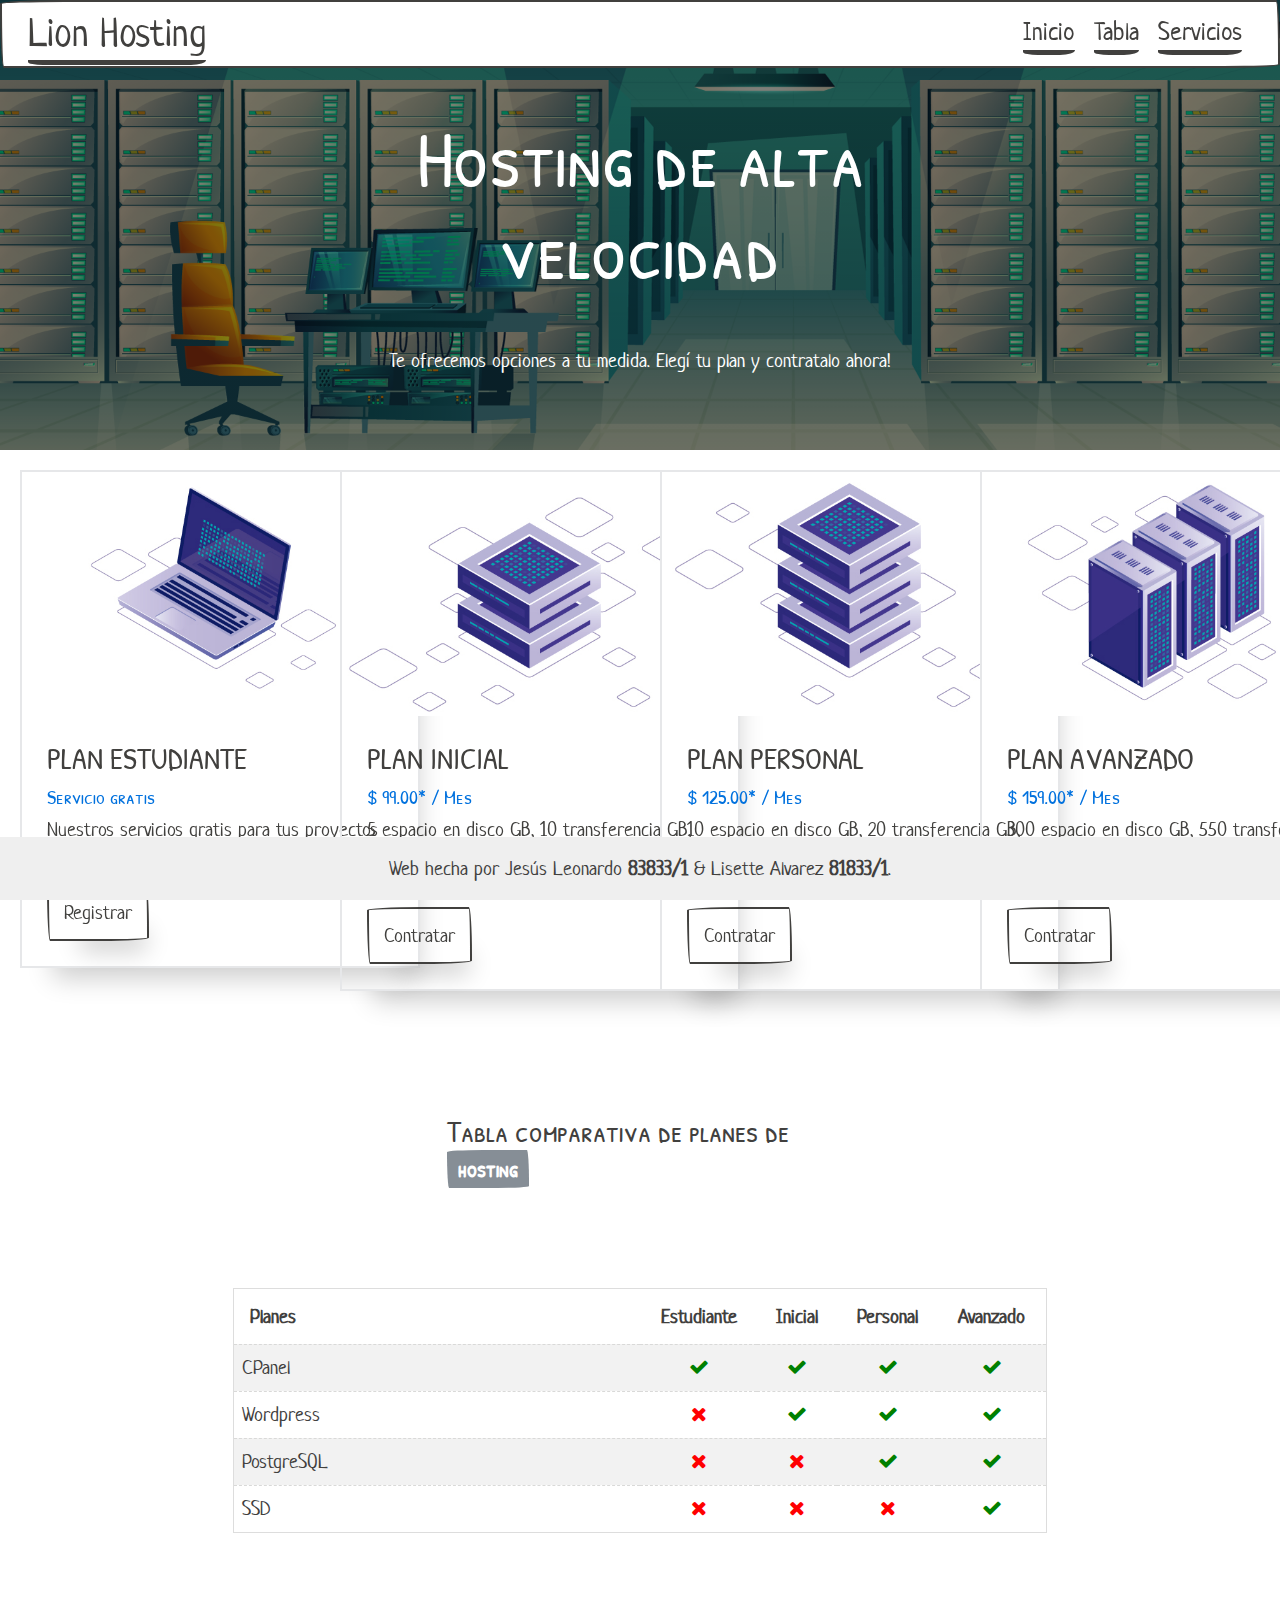
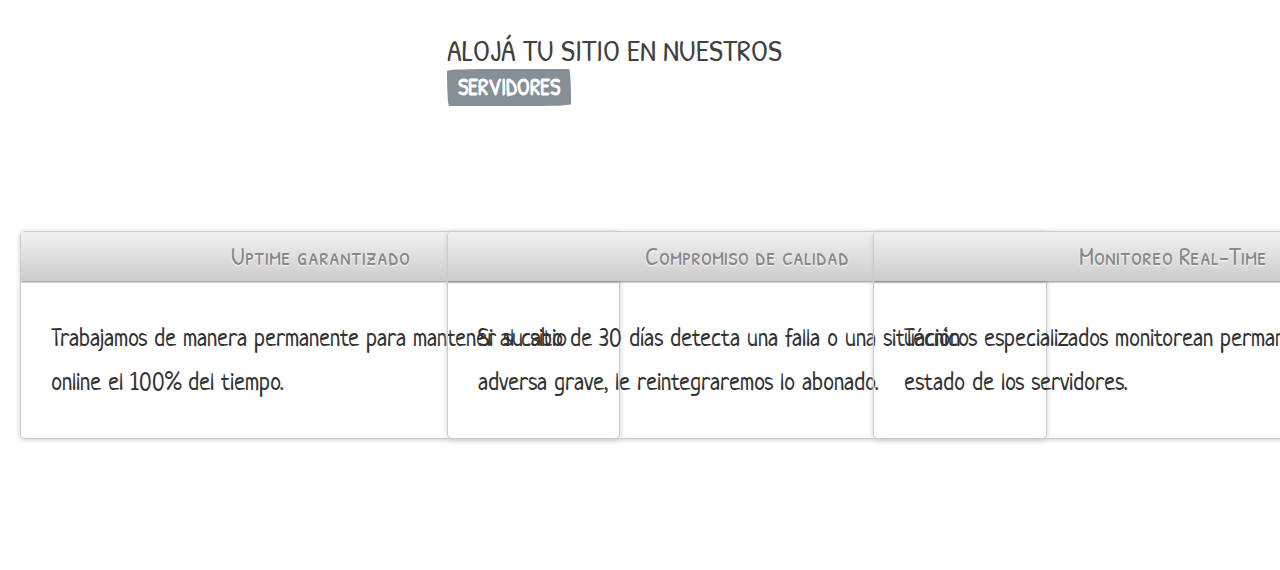
==== paper/index.html @ b25520b8 "paper" ====
<!DOCTYPE HTML>
<html>
<head>
<title></title>
<meta http-equiv="content-type" content="text/html; charset=utf-8"/>
<meta name="description" content=""/>
<meta name="keywords" content=""/>
<link rel="stylesheet" href="https://cdnjs.cloudflare.com/ajax/libs/font-awesome/4.7.0/css/font-awesome.min.css">
<link rel="stylesheet" href="css/style.css"/>
<link rel="stylesheet" href="css/paper.css"/>
<link rel="stylesheet" href="css/paper.min.css"/>
<script type='text/javascript' src='https://cdnjs.cloudflare.com/ajax/libs/jquery/3.1.1/jquery.min.js'></script>

<script type='text/javascript' src='js/script.js'></script>
</head>
<body>
<nav class="border fixed split-nav">
<div class="nav-brand">
	<h3><a href="#">Lion Hosting</a></h3>
</div>
<div class="collapsible">
	<input id="collapsible1" type="checkbox" name="collapsible1">
	<button>
	<label for="collapsible1">
	<div class="bar1">
	</div>
	<div class="bar2">
	</div>
	<div class="bar3">
	</div>
	</label>
	</button>
	<div class="collapsible-body">
		<ul class="inline">
			<li><a href="#inicio">Inicio</a></li>
			<li><a href="#tabla">Tabla</a></li>
			<li><a href="#servicios">Servicios</a></li>
		</ul>
	</div>
</div>
</nav>
<a id="volver"></a>
<!--Hero-->
<div id='inicio' class="hero-image">
	<div class="hero-text">
		<h1>Hosting de alta velocidad</h1>
		<p>
			Te ofrecemos opciones a tu medida. Elegí tu plan y contratalo ahora!
		</p>
	</div>
</div>
<!--Cajas-->
<div class="row">
	<div class="col-3 col">
		<div class="card" style="width: 20rem;">
			<img src="images/estudiantes.jpg" alt="Card example image">
			<div class="card-body">
				<h4 class="card-title">PLAN ESTUDIANTE</h4>
				<h5 class="card-subtitle">Servicio gratis</h5>
				<p class="card-text">
					Nuestros servicios gratis para tus proyectos de la universidad!
				</p>
				<button>Registrar</button>
			</div>
		</div>
	</div>
	<div class="col-3 col">
		<div class="card" style="width: 20rem;">
			<img src="images/basico.jpg" alt="Card example image">
			<div class="card-body">
				<h4 class="card-title">PLAN INICIAL</h4>
				<h5 class="card-subtitle">$ 99.00* / Mes</h5>
				<p class="card-text">
					5 espacio en disco GB, 10 transferencia GB, Ilimitadas cuentas de e-mail, 1 base de datos, Ilimitadas cuentas de FTP.
				</p>
				<button>Contratar</button>
			</div>
		</div>
	</div>
	<div class="col-3 col">
		<div class="card" style="width: 20rem;">
			<img src="images/personal.jpg" alt="Card example image">
			<div class="card-body">
				<h4 class="card-title">PLAN PERSONAL</h4>
				<h5 class="card-subtitle">$ 125.00* / Mes</h5>
				<p class="card-text">
					10 espacio en disco GB, 20 transferencia GB, Ilimitadas cuentas de e-mail, Ilimitadas base de datos, Ilimitadas cuentas de FTP.
				</p>
				<button>Contratar</button>
			</div>
		</div>
	</div>
	<div class="col-3 col">
		<div class="card" style="width: 20rem;">
			<img src="images/avanzado.jpg" alt="Card example image">
			<div class="card-body">
				<h4 class="card-title">PLAN AVANZADO</h4>
				<h5 class="card-subtitle">$ 159.00* / Mes</h5>
				<p class="card-text">
					 300 espacio en disco GB, 550 transferencia GB, Ilimitadas cuentas de e-mail, Ilimitadas base de datos, Ilimitadas cuentas de FTP.
				</p>
				<button>Contratar</button>
			</div>
		</div>
	</div>
</div>
</br>
<!--Contenido-->
<div id="tabla" class="row flex-center">
	<div class="sm-4 col">
		<h4>Tabla comparativa de planes de <span class="badge">hosting</span></h4>
	</div>
</div>
<!--Comparasion-->

<div class="row flex-center">
        <div class="sm-8 col">
            <table>
            <tr>
                <th style="width:50%">
                    Planes
                </th>
                <th>
                    Estudiante
                </th>
                <th>
                    Inicial
                </th>
                <th>
                    Personal
                </th>
                <th>
                    Avanzado
                </th>
            </tr>
            <tr>
                <td>
                    CPanel
                </td>
                <td>
                    <i class="fa fa-check"></i>
                </td>
                <td>
                    <i class="fa fa-check"></i>
                </td>
                <td>
                        <i class="fa fa-check"></i>
                    </td>
                    <td>
                        <i class="fa fa-check"></i>
                    </td>
            </tr>
            <tr>
                    <td>
                        Wordpress
                    </td>
                    <td>
                        <i class="fa fa-remove"></i>
                    </td>
                    <td>
                        <i class="fa fa-check"></i>
                    </td>
                    <td>
                            <i class="fa fa-check"></i>
                        </td>
                        <td>
                            <i class="fa fa-check"></i>
                        </td>
                </tr>
            <tr>
                <td>
                    PostgreSQL
                </td>
                <td>
                    <i class="fa fa-remove"></i>
                </td>
                <td>
                    <i class="fa fa-remove"></i>
                </td>
                <td>
                        <i class="fa fa-check"></i>
                    </td>
                    <td>
                        <i class="fa fa-check"></i>
                    </td>
            </tr>
            <tr>
                    <td>
                        SSD
                    </td>
                    <td>
                        <i class="fa fa-remove"></i>
                    </td>
                    <td>
                        <i class="fa fa-remove"></i>
                    </td>
                    <td>
                            <i class="fa fa-remove"></i>
                        </td>
                        <td>
                            <i class="fa fa-check"></i>
                        </td>
                </tr>
            </table>
        </div>
    </div>

<!--Contenido2-->
<div id="servicios" class="row flex-center">
	<div class="sm-4 col">
		<h4>ALOJÁ TU SITIO EN NUESTROS <span class="badge">SERVIDORES</span></h4>
	</div>
</div>
<div class="row">
        <div class="col-4 col">
            <div id="modal">
                <header>
                <h1>Uptime garantizado</h1>
                </header>
                <section>
                <p>
                    Trabajamos de manera permanente para mantener su sitio online el 100% del tiempo.
                </p>
                </section>
            </div>
        </div>
        <div class="col-4 col">
            <div id="modal">
                <header>
                <h1>Compromiso de calidad</h1>
                </header>
                <section>
                <p>
                    Si al cabo de 30 días detecta una falla o una situación adversa grave, le reintegraremos lo abonado.
                </p>
                </section>
            </div>
        </div>
        <div class="col-4 col">
            <div id="modal">
                <header>
                <h1>Monitoreo Real-Time</h1>
                </header>
                <section>
                <p>
                    Técnicos especializados monitorean permanentemente el estado de los servidores.
                </p>
                </section>
            </div>
        </div>
    </div>
</br>

<!--Footer-->
<p class="c">
<div class="footer">
	Web hecha por Jesús Leonardo <strong>83833/1</strong> & Lisette Alvarez <strong>81833/1</strong>.
</div>
</p>

</body>
</html>
---- paper/css/style.css ----
body, html {
    height: 100%;
}

/* Portada */
.hero-image {
  background-image: linear-gradient(rgba(0, 0, 0, 0.5), rgba(0, 0, 0, 0.5)), url("../images/hero.png");
  height: 50%;
  background-position: center;
  background-repeat: no-repeat;
  background-size: cover;
  position: relative;
}


.hero-text {
  text-align: center;
  position: absolute;
  top: 50%;
  left: 50%;
  transform: translate(-50%, -50%);
  color: white;
}
 /*Contenido*/
 article, aside, figure, footer, header, hgroup, 
 menu, nav, section { display: block; }
 #modal {
   width: 600px;
   border: 1px solid #CCC;
   box-shadow: 0 1px 5px #CCC;
   border-radius: 5px;
   font-family: verdana;
   margin: 25px auto;
   overflow: hidden;
 }
 #modal header {
   background: #f1f1f1;
   background-image: -webkit-linear-gradient( top, #f1f1f1, #CCC );
   background-image: -ms-linear-gradient( top, #f1f1f1, #CCC );
   background-image: -moz-linear-gradient( top, #f1f1f1, #CCC );
   background-image: -o-linear-gradient( top, #f1f1f1, #CCC );
   box-shadow: 0 1px 2px #888;
   padding: 10px;
 }
 #modal h1 {
   padding: 0;
   margin: 0;
   font-size: 25px;
   font-weight: normal;
   text-shadow: 0 1px 2px white;
   color: #888;
   text-align: center;
 }
 #modal section {
   padding: 10px 30px; 
   font-size: 25px;
   line-height: 175%;
   color: #333;
 }
 
/*Footer*/
.footer {
    position: fixed;
    right: 0;
    bottom: 0;
    left: 0;
    padding: 1rem;
    background-color: #efefef;
    text-align: center;
  }
  /*Comparasio*/
  /* Estilo de la tabla */
table {
    border-collapse: collapse;
    border-spacing: 0;
    width: 100%;
    border: 1px solid #ddd;
  }
  

  th, td {
    text-align: center;
    padding: 16px;
  }
  
  th:first-child, td:first-child {
    text-align: left;
  }
  
  
  tr:nth-child(even) {
    background-color: #f2f2f2
  }
  
  .fa-check {
    color: green;
  }
  
  .fa-remove {
    color: red;
  }
 /*Espacio*/
 p.c {
    white-space: pre;
  }
  /*Volver Arriba*/
  #volver {
    display: inline-block;
    background-color: #FF9800;
    width: 50px;
    height: 50px;
    text-align: center;
    border-radius: 4px;
    position: fixed;
    bottom: 30px;
    right: 30px;
    transition: background-color .3s, 
      opacity .5s, visibility .5s;
    opacity: 0;
    visibility: hidden;
    z-index: 1000;
  }
  #volver::after {
    content: "\f077";
    font-family: FontAwesome;
    font-weight: normal;
    font-style: normal;
    font-size: 2em;
    line-height: 50px;
    color: #fff;
  }
  #volver:hover {
    cursor: pointer;
    background-color: #333;
  }
  #volver:active {
    background-color: #555;
  }
  #volver.show {
    opacity: 1;
    visibility: visible;
  }
  
  
  .content {
    width: 77%;
    margin: 50px auto;
    font-family: 'Merriweather', serif;
    font-size: 17px;
    color: #6c767a;
    line-height: 1.9;
  }
  @media (min-width: 500px) {
    .content {
      width: 43%;
    }
    #volver {
      margin: 30px;
    }
  }
  .content h1 {
    margin-bottom: -10px;
    color: #03a9f4;
    line-height: 1.5;
  }
  .content h3 {
    font-style: italic;
    color: #96a2a7;
  }
---- paper/css/paper.css ----
@charset "UTF-8";
@import url(https://fonts.googleapis.com/css?family=Neucha|Patrick+Hand+SC);
.text-primary {
  color: #41403e
}
.background-primary {
  background-color: #c1c0bd
}
.text-secondary {
  color: #0071de
}
.background-secondary {
  background-color: #deefff
}
.text-success {
  color: #86a361
}
.background-success {
  background-color: #d0dbc2
}
.text-warning {
  color: #ddcd45
}
.background-warning {
  background-color: #f5f0c6
}
.text-danger {
  color: #a7342d
}
.background-danger {
  background-color: #f0cbc9
}
.text-muted {
  color: #868e96
}
.background-muted {
  background-color: #e6e7e9
}
/*! normalize.css v7.0.0 | MIT License | github.com/necolas/normalize.css */
html {
  line-height: 1.15;
  -ms-text-size-adjust: 100%;
  -webkit-text-size-adjust: 100%
}
body {
  margin: 0
}
article,
aside,
footer,
header,
nav,
section {
  display: block
}
h1 {
  font-size: 2em;
  margin: .67em 0
}
figcaption,
figure,
main {
  display: block
}
figure {
  margin: 1em 40px
}
hr {
  box-sizing: content-box;
  height: 0;
  overflow: visible
}
pre {
  font-family: monospace,monospace;
  font-size: 1em
}
a {
  background-color: transparent;
  -webkit-text-decoration-skip: objects
}
abbr[title] {
  border-bottom: none;
  text-decoration: underline;
  -webkit-text-decoration: underline dotted;
  text-decoration: underline dotted
}
b,
strong {
  font-weight: inherit
}
b,
strong {
  font-weight: bolder
}
code,
kbd,
samp {
  font-family: monospace,monospace;
  font-size: 1em
}
dfn {
  font-style: italic
}
mark {
  background-color: #ff0;
  color: #000
}
small {
  font-size: 80%
}
sub,
sup {
  font-size: 75%;
  line-height: 0;
  position: relative;
  vertical-align: baseline
}
sub {
  bottom: -.25em
}
sup {
  top: -.5em
}
audio,
video {
  display: inline-block
}
audio:not([controls]) {
  display: none;
  height: 0
}
img {
  border-style: none
}
svg:not(:root) {
  overflow: hidden
}
button,
input,
optgroup,
select,
textarea {
  font-family: sans-serif;
  font-size: 100%;
  line-height: 1.15;
  margin: 0
}
button,
input {
  overflow: visible
}
button,
select {
  text-transform: none
}
[type=reset],
[type=submit],
button,
html [type=button] {
  -webkit-appearance: button
}
[type=button]::-moz-focus-inner,
[type=reset]::-moz-focus-inner,
[type=submit]::-moz-focus-inner,
button::-moz-focus-inner {
  border-style: none;
  padding: 0
}
[type=button]:-moz-focusring,
[type=reset]:-moz-focusring,
[type=submit]:-moz-focusring,
button:-moz-focusring {
  outline: 1px dotted ButtonText
}
fieldset {
  padding: .35em .75em .625em
}
legend {
  box-sizing: border-box;
  color: inherit;
  display: table;
  max-width: 100%;
  padding: 0;
  white-space: normal
}
progress {
  display: inline-block;
  vertical-align: baseline
}
textarea {
  overflow: auto
}
[type=checkbox],
[type=radio] {
  box-sizing: border-box;
  padding: 0
}
[type=number]::-webkit-inner-spin-button,
[type=number]::-webkit-outer-spin-button {
  height: auto
}
[type=search] {
  -webkit-appearance: textfield;
  outline-offset: -2px
}
[type=search]::-webkit-search-cancel-button,
[type=search]::-webkit-search-decoration {
  -webkit-appearance: none
}
::-webkit-file-upload-button {
  -webkit-appearance: button;
  font: inherit
}
details,
menu {
  display: block
}
summary {
  display: list-item
}
canvas {
  display: inline-block
}
template {
  display: none
}
[hidden] {
  display: none
}
html {
  box-sizing: border-box
}
*,
:after,
:before {
  box-sizing: inherit
}
.container {
  margin: 0 auto;
  max-width: 960px;
  position: relative;
  width: 100%
}
@media only screen and (max-width:992px) {
  .container {
    width: 85%
  }
}
@media only screen and (max-width:480px) {
  .container {
    width: 90%
  }
}
.section {
  margin-bottom: 2rem;
  margin-top: 1rem;
  word-wrap: break-word
}
.section::after {
  color: #8f8d89;
  content: '~~~';
  display: block;
  font-size: 1.5rem;
  position: relative;
  text-align: center
}
hr {
  border: 0
}
hr::after {
  color: #8f8d89;
  content: '~~~';
  display: block;
  font-size: 1.5rem;
  position: relative;
  text-align: center;
  top: -.75rem
}
.paper {
  background-color: #fff;
  border: 1px solid #c1c0bd;
  box-shadow: -1px 5px 35px -9px rgba(0,0,0,.2);
  margin-bottom: 1rem;
  margin-top: 1rem;
  padding: 2rem
}
@media only screen and (max-width:480px) {
  .paper {
    margin-bottom: 0;
    margin-top: 0;
    padding: 1rem;
    width: 100%
  }
}
.row {
  display: flex;
  flex-flow: row wrap;
  margin-bottom: 1rem;
  margin-left: auto;
  margin-right: auto
}
.row.flex-right {
  justify-content: flex-end
}
.row.flex-center {
  justify-content: center
}
.row.flex-edges {
  justify-content: space-between
}
.row.flex-spaces {
  justify-content: space-around
}
.row.flex-top {
  align-items: flex-start
}
.row.flex-middle {
  align-items: center
}
.row.flex-bottom {
  align-items: flex-end
}
.col {
  padding: 1rem
}
@media only screen and (max-width:768px) {
  .col {
    flex: 0 0 100%;
    max-width: 100%
  }
}
.col-fill {
  flex: 1 1 0;
  width: auto
}
@media only screen and (min-width:0) {
  .col-1 {
    flex: 0 0 8.33333%;
    max-width: 8.33333%
  }
  .col-2 {
    flex: 0 0 16.66667%;
    max-width: 16.66667%
  }
  .col-3 {
    flex: 0 0 25%;
    max-width: 25%
  }
  .col-4 {
    flex: 0 0 33.33333%;
    max-width: 33.33333%
  }
  .col-5 {
    flex: 0 0 41.66667%;
    max-width: 41.66667%
  }
  .col-6 {
    flex: 0 0 50%;
    max-width: 50%
  }
  .col-7 {
    flex: 0 0 58.33333%;
    max-width: 58.33333%
  }
  .col-8 {
    flex: 0 0 66.66667%;
    max-width: 66.66667%
  }
  .col-9 {
    flex: 0 0 75%;
    max-width: 75%
  }
  .col-10 {
    flex: 0 0 83.33333%;
    max-width: 83.33333%
  }
  .col-11 {
    flex: 0 0 91.66667%;
    max-width: 91.66667%
  }
  .col-12 {
    flex: 0 0 100%;
    max-width: 100%
  }
}
@media only screen and (min-width:480px) {
  .xs-1 {
    flex: 0 0 8.33333%;
    max-width: 8.33333%
  }
  .xs-2 {
    flex: 0 0 16.66667%;
    max-width: 16.66667%
  }
  .xs-3 {
    flex: 0 0 25%;
    max-width: 25%
  }
  .xs-4 {
    flex: 0 0 33.33333%;
    max-width: 33.33333%
  }
  .xs-5 {
    flex: 0 0 41.66667%;
    max-width: 41.66667%
  }
  .xs-6 {
    flex: 0 0 50%;
    max-width: 50%
  }
  .xs-7 {
    flex: 0 0 58.33333%;
    max-width: 58.33333%
  }
  .xs-8 {
    flex: 0 0 66.66667%;
    max-width: 66.66667%
  }
  .xs-9 {
    flex: 0 0 75%;
    max-width: 75%
  }
  .xs-10 {
    flex: 0 0 83.33333%;
    max-width: 83.33333%
  }
  .xs-11 {
    flex: 0 0 91.66667%;
    max-width: 91.66667%
  }
  .xs-12 {
    flex: 0 0 100%;
    max-width: 100%
  }
}
@media only screen and (min-width:768px) {
  .sm-1 {
    flex: 0 0 8.33333%;
    max-width: 8.33333%
  }
  .sm-2 {
    flex: 0 0 16.66667%;
    max-width: 16.66667%
  }
  .sm-3 {
    flex: 0 0 25%;
    max-width: 25%
  }
  .sm-4 {
    flex: 0 0 33.33333%;
    max-width: 33.33333%
  }
  .sm-5 {
    flex: 0 0 41.66667%;
    max-width: 41.66667%
  }
  .sm-6 {
    flex: 0 0 50%;
    max-width: 50%
  }
  .sm-7 {
    flex: 0 0 58.33333%;
    max-width: 58.33333%
  }
  .sm-8 {
    flex: 0 0 66.66667%;
    max-width: 66.66667%
  }
  .sm-9 {
    flex: 0 0 75%;
    max-width: 75%
  }
  .sm-10 {
    flex: 0 0 83.33333%;
    max-width: 83.33333%
  }
  .sm-11 {
    flex: 0 0 91.66667%;
    max-width: 91.66667%
  }
  .sm-12 {
    flex: 0 0 100%;
    max-width: 100%
  }
}
@media only screen and (min-width:992px) {
  .md-1 {
    flex: 0 0 8.33333%;
    max-width: 8.33333%
  }
  .md-2 {
    flex: 0 0 16.66667%;
    max-width: 16.66667%
  }
  .md-3 {
    flex: 0 0 25%;
    max-width: 25%
  }
  .md-4 {
    flex: 0 0 33.33333%;
    max-width: 33.33333%
  }
  .md-5 {
    flex: 0 0 41.66667%;
    max-width: 41.66667%
  }
  .md-6 {
    flex: 0 0 50%;
    max-width: 50%
  }
  .md-7 {
    flex: 0 0 58.33333%;
    max-width: 58.33333%
  }
  .md-8 {
    flex: 0 0 66.66667%;
    max-width: 66.66667%
  }
  .md-9 {
    flex: 0 0 75%;
    max-width: 75%
  }
  .md-10 {
    flex: 0 0 83.33333%;
    max-width: 83.33333%
  }
  .md-11 {
    flex: 0 0 91.66667%;
    max-width: 91.66667%
  }
  .md-12 {
    flex: 0 0 100%;
    max-width: 100%
  }
}
@media only screen and (min-width:1200px) {
  .lg-1 {
    flex: 0 0 8.33333%;
    max-width: 8.33333%
  }
  .lg-2 {
    flex: 0 0 16.66667%;
    max-width: 16.66667%
  }
  .lg-3 {
    flex: 0 0 25%;
    max-width: 25%
  }
  .lg-4 {
    flex: 0 0 33.33333%;
    max-width: 33.33333%
  }
  .lg-5 {
    flex: 0 0 41.66667%;
    max-width: 41.66667%
  }
  .lg-6 {
    flex: 0 0 50%;
    max-width: 50%
  }
  .lg-7 {
    flex: 0 0 58.33333%;
    max-width: 58.33333%
  }
  .lg-8 {
    flex: 0 0 66.66667%;
    max-width: 66.66667%
  }
  .lg-9 {
    flex: 0 0 75%;
    max-width: 75%
  }
  .lg-10 {
    flex: 0 0 83.33333%;
    max-width: 83.33333%
  }
  .lg-11 {
    flex: 0 0 91.66667%;
    max-width: 91.66667%
  }
  .lg-12 {
    flex: 0 0 100%;
    max-width: 100%
  }
}
.align-top {
  align-self: flex-start
}
.align-middle {
  align-self: center
}
.align-bottom {
  align-self: flex-end
}
.container {
  margin: 0 auto;
  max-width: 960px;
  position: relative;
  width: 100%
}
@media only screen and (max-width:992px) {
  .container {
    width: 85%
  }
}
@media only screen and (max-width:480px) {
  .container {
    width: 90%
  }
}
code {
  background-color: #f2f2f2;
  border-radius: 3px;
  color: #0071de;
  font-size: 80%;
  padding: 2px 4px
}
kbd {
  background-color: #41403e;
  border-radius: 3px;
  color: #fff;
  font-size: 80%;
  padding: 2px 4px
}
pre {
  background-color: #fafafa;
  border: 1px solid #c1c0bd;
  border-radius: 3px;
  color: #41403e;
  display: block;
  font-size: 80%;
  line-height: 1.5;
  overflow-x: auto;
  padding: 1em;
  white-space: pre;
  word-break: break-all;
  word-wrap: break-word
}
pre code {
  background: 0 0;
  color: inherit;
  display: block;
  font-size: inherit;
  padding: initial;
  white-space: pre
}
html {
  color: #41403e;
  font-family: Neucha,sans-serif;
  font-size: 20px
}
a,
button,
input,
option,
p,
select,
table,
tbody,
td,
textarea,
th,
thead,
tr {
  font-family: Neucha,sans-serif
}
h1,
h2,
h3,
h4,
h5,
h6 {
  font-family: "Patrick Hand SC",sans-serif;
  font-weight: 400
}
h1 {
  font-size: 4rem
}
h2 {
  font-size: 3rem
}
h3 {
  font-size: 2rem
}
h4 {
  font-size: 1.5rem
}
h5 {
  font-size: 1rem
}
h6 {
  font-size: .8rem
}
.text-left {
  text-align: left
}
.text-center {
  text-align: center
}
.text-right {
  text-align: right
}
img {
  border-bottom-left-radius: 15px 255px;
  border-bottom-right-radius: 225px 15px;
  border-top-left-radius: 255px 15px;
  border-top-right-radius: 15px 225px;
  border: 2px solid #41403e;
  display: block;
  height: auto;
  max-width: 100%
}
img.float-left {
  float: left;
  margin: 1rem 1rem 1rem 0
}
img.float-right {
  float: right;
  margin: 1rem 0 1rem 1rem
}
img.no-responsive {
  display: initial;
  height: initial;
  max-width: initial
}
img.no-border {
  border: 0;
  border-radius: 0
}
ol {
  list-style-type: decimal
}
ol ol {
  list-style-type: upper-alpha
}
ol ol ol {
  list-style-type: upper-roman
}
ol ol ol ol {
  list-style-type: lower-alpha
}
ol ol ol ol ol {
  list-style-type: lower-roman
}
ul {
  list-style: none;
  margin-left: 0
}
ul li::before {
  content: "-"
}
ul li {
  text-indent: -7px
}
ul li .badge,
ul li [popover-bottom]::after,
ul li [popover-left]::after,
ul li [popover-right]::after,
ul li [popover-top]::after {
  text-indent: 0
}
ul li::before {
  left: -7px;
  position: relative
}
ul ul li::before {
  content: "+"
}
ul ul ul li::before {
  content: "~"
}
ul ul ul ul li::before {
  content: "⤍"
}
ul ul ul ul ul li::before {
  content: "⁎"
}
ul.inline li {
  display: inline;
  margin-left: 5px
}
table {
  box-sizing: border-box;
  max-width: 100%;
  overflow-x: auto;
  width: 100%
}
@media only screen and (max-width:480px) {
  table thead tr th {
    padding: 2%
  }
  table tbody tr td {
    padding: 2%
  }
}
table thead tr th {
  line-height: 1.5;
  padding: 8px;
  text-align: left;
  vertical-align: bottom
}
table tbody tr td {
  border-top: 1px dashed #d9d9d8;
  line-height: 1.5;
  padding: 8px;
  vertical-align: top
}
table.table-hover tbody tr:hover {
  color: #0071de
}
table.table-alternating tbody tr:nth-of-type(even) {
  color: #82807c
}
.border {
  border: 2px solid #41403e
}
.border,
.border-1,
.child-borders > :nth-child(6n+1) {
  border-bottom-left-radius: 15px 255px;
  border-bottom-right-radius: 225px 15px;
  border-top-left-radius: 255px 15px;
  border-top-right-radius: 15px 225px
}
.border-2,
.child-borders > :nth-child(6n+2) {
  border-bottom-left-radius: 185px 25px;
  border-bottom-right-radius: 20px 205px;
  border-top-left-radius: 125px 25px;
  border-top-right-radius: 10px 205px
}
.border-3,
.child-borders > :nth-child(6n+3) {
  border-bottom-left-radius: 225px 15px;
  border-bottom-right-radius: 15px 255px;
  border-top-left-radius: 15px 225px;
  border-top-right-radius: 255px 15px
}
.border-4,
.child-borders > :nth-child(6n+4) {
  border-bottom-left-radius: 25px 115px;
  border-bottom-right-radius: 155px 25px;
  border-top-left-radius: 15px 225px;
  border-top-right-radius: 25px 150px
}
.border-5,
.child-borders > :nth-child(6n+5) {
  border-bottom-left-radius: 20px 115px;
  border-bottom-right-radius: 15px 105px;
  border-top-left-radius: 250px 15px;
  border-top-right-radius: 25px 80px
}
.border-6,
.child-borders > :nth-child(6n+6) {
  border-bottom-left-radius: 15px 225px;
  border-bottom-right-radius: 20px 205px;
  border-top-left-radius: 28px 125px;
  border-top-right-radius: 100px 30px
}
.child-borders > * {
  border: 2px solid #41403e
}
.border-white {
  border-color: #fff
}
.border-dotted {
  border-style: dotted
}
.border-dashed {
  border-style: dashed
}
.border-thick {
  border-width: 5px
}
.border-primary {
  border-color: #41403e
}
.border-secondary {
  border-color: #0071de
}
.border-success {
  border-color: #86a361
}
.border-warning {
  border-color: #ddcd45
}
.border-danger {
  border-color: #a7342d
}
.border-muted {
  border-color: #868e96
}
.shadow {
  transition: all 235ms ease 0s;
  box-shadow: 15px 28px 25px -18px rgba(0,0,0,.2)
}
.shadow.shadow-large {
  transition: all 235ms ease 0s;
  box-shadow: 20px 38px 34px -26px rgba(0,0,0,.2)
}
.shadow.shadow-small {
  transition: all 235ms ease 0s;
  box-shadow: 10px 19px 17px -13px rgba(0,0,0,.2)
}
.shadow.shadow-hover:hover {
  -webkit-transform: translate3d(0,2px,0);
  transform: translate3d(0,2px,0);
  box-shadow: 2px 8px 8px -5px rgba(0,0,0,.3)
}
.child-shadows > * {
  transition: all 235ms ease 0s;
  box-shadow: 15px 28px 25px -18px rgba(0,0,0,.2)
}
.child-shadows-hover > * {
  transition: all 235ms ease 0s;
  box-shadow: 15px 28px 25px -18px rgba(0,0,0,.2)
}
.child-shadows-hover > :hover {
  -webkit-transform: translate3d(0,2px,0);
  transform: translate3d(0,2px,0);
  box-shadow: 2px 8px 8px -5px rgba(0,0,0,.3)
}
.collapsible {
  display: flex;
  flex-direction: column
}
.collapsible:nth-of-type(1) {
  border-top: 1px solid #e6e7e9
}
.collapsible .collapsible-body {
  transition: all 235ms ease-in-out 0s;
  background-color: rgba(204,204,204,.03);
  border-bottom: 1px solid #e6e7e9;
  margin: 0;
  max-height: 0;
  opacity: 0;
  overflow: hidden;
  padding: 0 .75rem
}
.collapsible input {
  display: none
}
.collapsible input:checked + label {
  color: #41403e
}
.collapsible input[id^=collapsible]:checked ~ div.collapsible-body {
  margin: 0;
  max-height: 960px;
  opacity: 1;
  padding: .75rem
}
.collapsible label {
  border-bottom: 1px solid #e6e7e9;
  color: #41403e;
  display: inline-block;
  font-weight: 600;
  margin: 0 0 -1px;
  padding: .75rem;
  text-align: center
}
.collapsible label:hover {
  color: #868e96;
  cursor: pointer
}
.alert {
  border-bottom-left-radius: 15px 255px;
  border-bottom-right-radius: 225px 15px;
  border-top-left-radius: 255px 15px;
  border-top-right-radius: 15px 225px;
  border: 2px solid #41403e;
  margin-bottom: 20px;
  padding: 15px;
  width: 100%
}
.alert.dismissible {
  transition: all 235ms ease-in-out 0s;
  display: flex;
  justify-content: space-between;
  max-height: 48rem;
  overflow: hidden
}
.alert .btn-close {
  transition: all 235ms ease-in-out 0s;
  color: #5b5a57;
  cursor: pointer;
  margin-left: .75rem
}
.alert .btn-close:active,
.alert .btn-close:focus,
.alert .btn-close:hover {
  color: #272625
}
.alert-primary {
  background-color: #c1c0bd;
  border-color: #41403e;
  color: #41403e
}
.alert-primary .btn-close {
  color: #5b5a57
}
.alert-primary .btn-close:active,
.alert-primary .btn-close:focus,
.alert-primary .btn-close:hover {
  color: #272625
}
.alert-secondary {
  background-color: #deefff;
  border-color: #0071de;
  color: #0071de
}
.alert-secondary .btn-close {
  color: #128bff
}
.alert-secondary .btn-close:active,
.alert-secondary .btn-close:focus,
.alert-secondary .btn-close:hover {
  color: #0057ab
}
.alert-success {
  background-color: #d0dbc2;
  border-color: #86a361;
  color: #86a361
}
.alert-success .btn-close {
  color: #9fb681
}
.alert-success .btn-close:active,
.alert-success .btn-close:focus,
.alert-success .btn-close:hover {
  color: #6c844d
}
.alert-warning {
  background-color: #f5f0c6;
  border-color: #ddcd45;
  color: #ddcd45
}
.alert-warning .btn-close {
  color: #e5d970
}
.alert-warning .btn-close:active,
.alert-warning .btn-close:focus,
.alert-warning .btn-close:hover {
  color: #cab925
}
.alert-danger {
  background-color: #f0cbc9;
  border-color: #a7342d;
  color: #a7342d
}
.alert-danger .btn-close {
  color: #cb453c
}
.alert-danger .btn-close:active,
.alert-danger .btn-close:focus,
.alert-danger .btn-close:hover {
  color: #7f2722
}
.alert-muted {
  background-color: #e6e7e9;
  border-color: #868e96;
  color: #868e96
}
.alert-muted .btn-close {
  color: #a1a8ae
}
.alert-muted .btn-close:active,
.alert-muted .btn-close:focus,
.alert-muted .btn-close:hover {
  color: #6c757d
}
.alert-state {
  display: none
}
.alert-state:checked + .dismissible {
  border-width: 0;
  margin: 0;
  max-height: 0;
  opacity: 0;
  padding-bottom: 0;
  padding-top: 0
}
article .article-title {
  font-size: 3rem
}
article .article-meta {
  color: #868e96;
  font-size: 15px
}
article .article-meta a {
  background-image: none;
  color: #41403e
}
article .article-meta a:hover {
  color: rgba(0,0,0,.7)
}
article .text-lead {
  font-size: 30px;
  line-height: 1.3;
  margin: 35px
}
article button:not(:first-of-type) {
  margin-left: 2rem
}
@media only screen and (max-width:480px) {
  article button:not(:first-of-type) {
    margin-left: 0
  }
}
article p {
  line-height: 1.6
}
.badge {
  border-bottom-left-radius: 15px 255px;
  border-bottom-right-radius: 225px 15px;
  border-top-left-radius: 255px 15px;
  border-top-right-radius: 15px 225px;
  background-color: #868e96;
  border: 2px solid #41403e;
  border-color: transparent;
  color: #fff;
  display: inline-block;
  font-size: 75%;
  font-weight: 700;
  line-height: 1;
  padding: .25em .4em;
  text-align: center;
  vertical-align: baseline;
  white-space: nowrap
}
.badge.primary {
  background-color: #41403e
}
.badge.secondary {
  background-color: #0071de
}
.badge.success {
  background-color: #86a361
}
.badge.warning {
  background-color: #ddcd45
}
.badge.danger {
  background-color: #a7342d
}
.badge.muted {
  background-color: #868e96
}
.paper-btn,
[type=button],
button {
  border-bottom-left-radius: 15px 255px;
  border-bottom-right-radius: 225px 15px;
  border-top-left-radius: 255px 15px;
  border-top-right-radius: 15px 225px;
  transition: all 235ms ease 0s;
  box-shadow: 15px 28px 25px -18px rgba(0,0,0,.2);
  transition: all 235ms ease-in-out 0s;
  align-self: center;
  background: 0 0;
  border: 2px solid #41403e;
  color: #41403e;
  cursor: pointer;
  display: inline-block;
  font-size: 1rem;
  outline: 0;
  padding: .75rem
}
@media only screen and (max-width:520px) {
  .paper-btn,
  [type=button],
  button {
    display: inline-block;
    margin: 0 auto;
    margin-bottom: 1rem;
    text-align: center
  }
}
.paper-btn.btn-large,
[type=button].btn-large,
button.btn-large {
  transition: all 235ms ease 0s;
  box-shadow: 20px 38px 34px -26px rgba(0,0,0,.2);
  font-size: 2rem;
  padding: 1rem
}
.paper-btn.btn-small,
[type=button].btn-small,
button.btn-small {
  transition: all 235ms ease 0s;
  box-shadow: 10px 19px 17px -13px rgba(0,0,0,.2);
  font-size: .75rem;
  padding: .5rem
}
.paper-btn.btn-block,
[type=button].btn-block,
button.btn-block {
  display: block;
  width: 100%
}
.paper-btn:hover,
[type=button]:hover,
button:hover {
  -webkit-transform: translate3d(0,2px,0);
  transform: translate3d(0,2px,0);
  box-shadow: 2px 8px 8px -5px rgba(0,0,0,.3)
}
.paper-btn:focus,
[type=button]:focus,
button:focus {
  border: 2px solid #0071de;
  box-shadow: 2px 8px 4px -6px rgba(0,0,0,.3)
}
.paper-btn:active,
[type=button]:active,
button:active {
  border-color: rgba(0,0,0,.2);
  transition: none
}
.paper-btn.disabled,
.paper-btn[disabled],
[type=button].disabled,
[type=button][disabled],
button.disabled,
button[disabled],
input.paper-btn[disabled],
input[type=button][disabled],
select.paper-btn[disabled],
select[type=button][disabled],
textarea.paper-btn[disabled],
textarea[type=button][disabled] {
  cursor: not-allowed;
  opacity: .5
}
a {
  background-image: linear-gradient(5deg,transparent 65%,#0071de 80%,transparent 90%),linear-gradient(165deg,transparent 5%,#0071de 15%,transparent 25%),linear-gradient(165deg,transparent 45%,#0071de 55%,transparent 65%),linear-gradient(15deg,transparent 25%,#0071de 35%,transparent 50%);
  background-position: 0 90%;
  background-repeat: repeat-x;
  background-size: 4px 3px;
  text-decoration: none
}
a:visited {
  color: #41403e;
  text-decoration: none
}
.alert-primary {
  background-color: #c1c0bd;
  border-color: #41403e;
  color: #41403e
}
.paper-btn.btn-primary,
[type=button].btn-primary,
button.btn-primary {
  background-color: #c1c0bd;
  border-color: #41403e;
  color: #fff
}
.paper-btn.btn-primary:hover:active,
[type=button].btn-primary:hover:active,
button.btn-primary:hover:active {
  background-color: #a8a6a3
}
.alert-secondary {
  background-color: #deefff;
  border-color: #0071de;
  color: #0071de
}
.paper-btn.btn-secondary,
[type=button].btn-secondary,
button.btn-secondary {
  background-color: #deefff;
  border-color: #0071de;
  color: #41403e
}
.paper-btn.btn-secondary:hover:active,
[type=button].btn-secondary:hover:active,
button.btn-secondary:hover:active {
  background-color: #abd6ff
}
.alert-success {
  background-color: #d0dbc2;
  border-color: #86a361;
  color: #86a361
}
.paper-btn.btn-success,
[type=button].btn-success,
button.btn-success {
  background-color: #d0dbc2;
  border-color: #86a361;
  color: #41403e
}
.paper-btn.btn-success:hover:active,
[type=button].btn-success:hover:active,
button.btn-success:hover:active {
  background-color: #b7c9a1
}
.alert-warning {
  background-color: #f5f0c6;
  border-color: #ddcd45;
  color: #ddcd45
}
.paper-btn.btn-warning,
[type=button].btn-warning,
button.btn-warning {
  background-color: #f5f0c6;
  border-color: #ddcd45;
  color: #41403e
}
.paper-btn.btn-warning:hover:active,
[type=button].btn-warning:hover:active,
button.btn-warning:hover:active {
  background-color: #ede49b
}
.alert-danger {
  background-color: #f0cbc9;
  border-color: #a7342d;
  color: #a7342d
}
.paper-btn.btn-danger,
[type=button].btn-danger,
button.btn-danger {
  background-color: #f0cbc9;
  border-color: #a7342d;
  color: #41403e
}
.paper-btn.btn-danger:hover:active,
[type=button].btn-danger:hover:active,
button.btn-danger:hover:active {
  background-color: #e6a5a1
}
.alert-muted {
  background-color: #e6e7e9;
  border-color: #868e96;
  color: #868e96
}
.paper-btn.btn-muted,
[type=button].btn-muted,
button.btn-muted {
  background-color: #e6e7e9;
  border-color: #868e96;
  color: #41403e
}
.paper-btn.btn-muted:hover:active,
[type=button].btn-muted:hover:active,
button.btn-muted:hover:active {
  background-color: #caced1
}
.card {
  transition: all 235ms ease 0s;
  box-shadow: 15px 28px 25px -18px rgba(0,0,0,.2);
  -webkit-backface-visibility: hidden;
  backface-visibility: hidden;
  border: 2px solid #e6e7e9;
  display: flex;
  flex-direction: column;
  position: relative;
  will-change: transform;
  word-wrap: break-word
}
.card:hover {
  -webkit-transform: translate3d(0,2px,0);
  transform: translate3d(0,2px,0);
  box-shadow: 2px 8px 8px -5px rgba(0,0,0,.3)
}
.card .card-footer,
.card .card-header {
  background-color: rgba(0,0,0,.03);
  padding: .75rem 1.25rem
}
.card .card-header {
  border-bottom: 2px solid #e6e7e9
}
.card .card-footer {
  border-top: 2px solid #e6e7e9
}
.card .card-body {
  flex: 1 1 auto;
  padding: 1.25rem
}
.card .card-body .card-title,
.card .card-body h4 {
  margin-bottom: .5rem;
  margin-top: 0
}
.card .card-body .card-subtitle,
.card .card-body h5 {
  color: #0071de;
  margin-bottom: .5rem;
  margin-top: 0
}
.card .card-body .card-text,
.card .card-body p {
  margin-bottom: 1rem;
  margin-top: 0
}
.card .card-body .card-link + .card-link,
.card .card-body a + a {
  margin-left: 1.25rem
}
.card .image-bottom,
.card .image-top,
.card img {
  border: 0;
  border-radius: 0
}
input,
select,
textarea {
  background: 0 0;
  border: 2px solid #41403e;
  border-bottom-left-radius: 15px 255px;
  border-bottom-right-radius: 225px 15px;
  border-top-left-radius: 255px 15px;
  border-top-right-radius: 15px 225px;
  color: #41403e;
  display: block;
  font-size: 1rem;
  outline: 0;
  padding: .5rem
}
input:focus,
select:focus,
textarea:focus {
  border: 2px solid #0071de
}
select {
  height: 2.35rem
}
.disabled,
input.disabled,
input[disabled],
select.disabled,
select[disabled],
textarea.disabled,
textarea[disabled] {
  cursor: not-allowed;
  opacity: .5
}
.form-group {
  margin-bottom: 1rem
}
.form-group > label,
.form-group legend {
  display: inline-block;
  margin-bottom: .5rem
}
.form-group .input-block {
  width: 100%
}
.form-group textarea {
  max-height: 90vh;
  max-width: 100%
}
.form-group textarea.no-resize {
  resize: none
}
.form-group .paper-check,
.form-group .paper-radio {
  cursor: pointer;
  display: block;
  margin-bottom: .5rem
}
.form-group .paper-check input,
.form-group .paper-radio input {
  border: 0;
  height: 1px;
  margin: -1px;
  opacity: 0;
  overflow: hidden;
  padding: 0;
  position: absolute;
  width: 1px
}
.form-group .paper-check input + span,
.form-group .paper-radio input + span {
  display: block
}
.form-group .paper-check input + span::before,
.form-group .paper-radio input + span::before {
  border: 2px solid #41403e;
  content: '';
  display: inline-block;
  height: 1rem;
  margin-right: .75em;
  position: relative;
  vertical-align: -.25em;
  width: 1rem
}
.form-group .paper-check input[type=radio] + span::before,
.form-group .paper-radio input[type=radio] + span::before {
  border-bottom-left-radius: .7rem 1rem;
  border-bottom-right-radius: 1rem .9rem;
  border-top-left-radius: 1rem 1rem;
  border-top-right-radius: 1rem .6rem
}
.form-group .paper-check input[type=radio]:checked + span::before,
.form-group .paper-radio input[type=radio]:checked + span::before {
  background: url("data:image/svg+xml,%3Csvg%20xmlns%3D'http%3A//www.w3.org/2000/svg'%20viewBox%3D'0%200%20100%20100'%3E%3Cpath%20fill%3D'%230071de'%20d%3D'M49.346,46.341c-3.79-2.005,3.698-10.294,7.984-8.89%20c8.713,2.852,4.352,20.922-4.901,20.269c-4.684-0.33-12.616-7.405-14.38-11.818c-2.375-5.938,7.208-11.688,11.624-13.837%20c9.078-4.42,18.403-3.503,22.784,6.651c4.049,9.378,6.206,28.09-1.462,36.276c-7.091,7.567-24.673,2.277-32.357-1.079%20c-11.474-5.01-24.54-19.124-21.738-32.758c3.958-19.263,28.856-28.248,46.044-23.244c20.693,6.025,22.012,36.268,16.246,52.826%20c-5.267,15.118-17.03,26.26-33.603,21.938c-11.054-2.883-20.984-10.949-28.809-18.908C9.236,66.096,2.704,57.597,6.01,46.371%20c3.059-10.385,12.719-20.155,20.892-26.604C40.809,8.788,58.615,1.851,75.058,12.031c9.289,5.749,16.787,16.361,18.284,27.262%20c0.643,4.698,0.646,10.775-3.811,13.746'%3E%3C/path%3E%3C/svg%3E") left center no-repeat
}
.form-group .paper-check input[type=checkbox] + span::before,
.form-group .paper-radio input[type=checkbox] + span::before {
  border-bottom-left-radius: 15px 255px;
  border-bottom-right-radius: 225px 15px;
  border-top-left-radius: 255px 15px;
  border-top-right-radius: 15px 225px
}
.form-group .paper-check input[type=checkbox]:checked + span::before,
.form-group .paper-radio input[type=checkbox]:checked + span::before {
  background: url("data:image/svg+xml,%3Csvg%20xmlns%3D'http%3A//www.w3.org/2000/svg'%20viewBox%3D'0%200%20100%20100'%3E%3Cpath%20stroke%3D'%230071de'%20fill-opacity%3D'0'%20stroke-width%3D'16'%20d%3D'm13,62c0.61067,1.6%201.3045,2.3045%201.75717,2.75716c0.72683,0.72684%201.24283,1.24284%202.07617,2.07617c0.54133,0.54133%201.04116,1.06035%201.82833,1.82383c0.5781,0.5607%201.00502,0.96983%202.02633,1.74417c0.55877,0.42365%201.191,0.84034%201.884,1.284c1.16491,0.74577%201.59777,1.00147%202.5,1.55067c0.4692,0.28561%201.43689,0.86868%201.93067,1.16534c0.99711,0.59904%201.99667,1.19755%202.49283,1.49866c0.98501,0.59779%201.47073,0.89648%201.94733,1.2c1.3971,0.88972%201.83738,1.19736%202.7,1.7955c0.42201,0.29262%201.24022,0.87785%202.05583,1.41917c0.79531,0.52785%201.59376,1.0075%202.38,1.43867c0.74477,0.40842%201.45167,0.75802%202.37817,1.22517c0.76133,0.38387%201.54947,0.82848%202.40717,1.41084c0.7312,0.49647%201.49563,1.08231%202.27884,1.258c0.35564,0.07978%200.14721,-0.95518%200.35733,-1.86867c0.18092,-0.78651%200.98183,-1.2141%200.99983,-2.07867c0.02073,-0.99529%200.07916,-1.79945%200.42533,-2.56133c0.43607,-0.95973%200.53956,-1.66774%200.79617,-2.68183c0.18888,-0.74645%200.39764,-1.31168%200.7785,-2.6235c0.20865,-0.71867%200.41483,-1.48614%200.708,-2.28c0.15452,-0.41843%200.77356,-1.73138%201.348,-2.64133c0.30581,-0.48443%200.65045,-0.97043%201.0065,-1.4745c0.74776,-1.05863%201.1531,-1.60163%201.9375,-2.77084c0.40621,-0.60548%200.80272,-1.23513%201.2045,-1.8765c0.40757,-0.65062%200.81464,-1.31206%201.2315,-1.9755c0.41946,-0.66757%200.83374,-1.34258%201.73067,-2.648c0.44696,-0.65053%200.91436,-1.28356%201.386,-1.9095c0.46972,-0.6234%200.94725,-1.2364%201.422,-1.8465c0.94116,-1.20947%201.86168,-2.40844%202.30367,-3.0105c0.438,-0.59664%200.86246,-1.19396%201.27501,-1.7895c0.40743,-0.58816%200.80352,-1.17234%201.185,-1.7535c1.10526,-1.68381%201.44079,-2.23511%201.77633,-2.7705c0.32878,-0.52461%200.96306,-1.5459%201.27467,-2.04c0.60654,-0.96177%201.20782,-1.88193%201.51051,-2.325c0.59013,-0.86381%201.17888,-1.68032%201.46416,-2.075c0.5498,-0.76063%201.31747,-1.8231%201.77883,-2.4895c0.43918,-0.63437%200.85266,-1.25267%201.45717,-2.15717c0.59549,-0.891%200.96531,-1.46814%201.51466,-2.22933c0.58413,-0.80936%201.12566,-1.40253%201.83801,-2.12333c0.61304,-0.62031%200.45171,-1.48306%200.7045,-2.34733c0.25668,-0.87762%200.75447,-1.62502%201,-2.40983c0.25128,-0.8032%200.7633,-1.39453%201.33217,-2.25417c0.54528,-0.82398%200.73415,-1.6714%201.31516,-2.336c0.55639,-0.63644%201.38658,-1.22588%201.8595,-1.9c0.5082,-0.72441%200.78867,-1.4%201.60266,-1.56667l0.71184,-0.4905'%3E%3C/path%3E%3C/svg%3E") left center no-repeat
}
fieldset.form-group {
  border: 0;
  padding: 0
}
.modal {
  transition: opacity 235ms ease-in-out 0s;
  background: rgba(0,0,0,.6);
  bottom: 0;
  flex: 1 1 auto;
  left: 0;
  opacity: 0;
  position: fixed;
  right: 0;
  text-align: left;
  top: 0;
  visibility: hidden;
  word-wrap: break-word;
  z-index: 12
}
.modal-bg {
  bottom: 0;
  cursor: pointer;
  left: 0;
  position: absolute;
  right: 0;
  top: 0
}
.modal .modal-body {
  transition: all 235ms ease-in-out 0s;
  -webkit-backface-visibility: hidden;
  backface-visibility: hidden;
  background: #fff;
  border: 2px solid #e6e7e9;
  left: 50%;
  padding: 1.25rem;
  position: absolute;
  top: 0;
  -webkit-transform: translate(-50%,-50%);
  transform: translate(-50%,-50%)
}
@media only screen and (max-width:768px) {
  .modal .modal-body {
    box-sizing: border-box;
    width: 90%
  }
}
.modal .btn-close {
  transition: all 235ms ease-in-out 0s;
  color: #c1c0bd;
  cursor: pointer;
  font-size: 30px;
  height: 1.1rem;
  position: absolute;
  right: 1rem;
  text-decoration: none;
  top: 1rem;
  width: 1.1rem
}
.modal .btn-close:active,
.modal .btn-close:focus,
.modal .btn-close:hover {
  color: #41403e
}
.modal .modal-title,
.modal h4 {
  margin-bottom: .5rem;
  margin-top: 0
}
.modal .modal-subtitle,
.modal h5 {
  color: #0071de;
  margin-bottom: .5rem;
  margin-top: 0
}
.modal .modal-text,
.modal p {
  margin-bottom: 1rem;
  margin-top: 0
}
.modal .modal-link + .modal-link,
.modal a + a {
  margin-left: 1.25rem
}
.modal .paper-btn {
  background: #fff;
  display: inline-block;
  text-decoration: none
}
.modal .modal-link,
.modal a {
  background-image: linear-gradient(5deg,transparent 65%,#0071de 80%,transparent 90%),linear-gradient(165deg,transparent 5%,#0071de 15%,transparent 25%),linear-gradient(165deg,transparent 45%,#0071de 55%,transparent 65%),linear-gradient(15deg,transparent 25%,#0071de 35%,transparent 50%);
  background-position: 0 90%;
  background-repeat: repeat-x;
  background-size: 4px 3px;
  cursor: pointer;
  text-decoration: none
}
.modal .modal-link:focus,
.modal .modal-link:hover,
.modal .modal-link:visited,
.modal a:focus,
.modal a:hover,
.modal a:visited {
  color: #41403e;
  text-decoration: none
}
.modal-state {
  display: none
}
.modal-state:checked + .modal {
  opacity: 1;
  visibility: visible
}
.modal-state:checked + .modal .modal-body {
  top: 50%
}
[popover-bottom],
[popover-left],
[popover-right],
[popover-top] {
  margin: 24px;
  position: relative
}
[popover-bottom]:hover::after,
[popover-left]:hover::after,
[popover-right]:hover::after,
[popover-top]:hover::after {
  opacity: 1;
  transition: opacity .2s ease-out
}
[popover-bottom]::after,
[popover-left]::after,
[popover-right]::after,
[popover-top]::after {
  border-bottom-left-radius: 15px 255px;
  border-bottom-right-radius: 225px 15px;
  border-top-left-radius: 255px 15px;
  border-top-right-radius: 15px 225px;
  transition: opacity 235ms ease-in-out 0s;
  background: rgba(0,0,0,.7);
  border: 2px solid #41403e;
  color: #fff;
  font-size: .7em;
  left: 50%;
  min-width: 80px;
  opacity: 0;
  padding: 4px 2px;
  position: absolute;
  text-align: center;
  top: -6px;
  -webkit-transform: translateX(-50%) translateY(-100%);
  transform: translateX(-50%) translateY(-100%)
}
[popover-left]::before {
  left: 0;
  margin-left: -12px;
  top: 50%;
  -webkit-transform: translateY(-50%) rotate(-90deg);
  transform: translateY(-50%) rotate(-90deg)
}
[popover-left]::after {
  content: attr(popover-left);
  left: 0;
  margin-left: -8px;
  top: 50%;
  -webkit-transform: translateX(-100%) translateY(-50%);
  transform: translateX(-100%) translateY(-50%)
}
[popover-right]::before {
  left: 100%;
  margin-left: 1px;
  top: 50%;
  -webkit-transform: translatey(-50%) rotate(90deg);
  transform: translatey(-50%) rotate(90deg)
}
[popover-right]::after {
  content: attr(popover-right);
  left: 100%;
  margin-left: 8px;
  top: 50%;
  -webkit-transform: translateX(0) translateY(-50%);
  transform: translateX(0) translateY(-50%)
}
[popover-top]::before {
  left: 50%
}
[popover-top]::after {
  content: attr(popover-top);
  left: 50%
}
[popover-bottom]::before {
  margin-top: 8px;
  top: 100%;
  -webkit-transform: translateX(-50%) translatey(-100%) rotate(-180deg);
  transform: translateX(-50%) translatey(-100%) rotate(-180deg)
}
[popover-bottom]::after {
  content: attr(popover-bottom);
  margin-top: 8px;
  top: 100%;
  -webkit-transform: translateX(-50%) translateY(0);
  transform: translateX(-50%) translateY(0)
}
.progress {
  border-bottom-left-radius: 20px 115px;
  border-bottom-right-radius: 15px 105px;
  border-top-left-radius: 250px 15px;
  border-top-right-radius: 25px 80px;
  border: 2px solid #41403e;
  box-shadow: 2px 8px 8px -5px rgba(0,0,0,.3);
  height: 1.2rem;
  overflow: hidden;
  width: 100%
}
.progress .bar {
  border-bottom-left-radius: 20px 115px;
  border-bottom-right-radius: 15px 105px;
  border-top-left-radius: 250px 15px;
  border-top-right-radius: 25px 80px;
  transition: all 235ms ease-in-out 0s;
  background-color: #c1c0bd;
  border-right: 2px solid #41403e;
  display: flex;
  flex-direction: column;
  font-size: .6rem;
  height: 100%;
  justify-content: center;
  text-align: center;
  width: 0%
}
.progress .bar.striped {
  background: repeating-linear-gradient(45deg,#c1c0bd,#c1c0bd .25rem,#a8a6a3 .25rem,#a8a6a3 .5rem)
}
.progress .bar.primary {
  background-color: #c1c0bd
}
.progress .bar.primary.striped {
  background: repeating-linear-gradient(45deg,#c1c0bd,#c1c0bd .25rem,#a8a6a3 .25rem,#a8a6a3 .5rem)
}
.progress .bar.secondary {
  background-color: #deefff
}
.progress .bar.secondary.striped {
  background: repeating-linear-gradient(45deg,#deefff,#deefff .25rem,#abd6ff .25rem,#abd6ff .5rem)
}
.progress .bar.success {
  background-color: #d0dbc2
}
.progress .bar.success.striped {
  background: repeating-linear-gradient(45deg,#d0dbc2,#d0dbc2 .25rem,#b7c9a1 .25rem,#b7c9a1 .5rem)
}
.progress .bar.warning {
  background-color: #f5f0c6
}
.progress .bar.warning.striped {
  background: repeating-linear-gradient(45deg,#f5f0c6,#f5f0c6 .25rem,#ede49b .25rem,#ede49b .5rem)
}
.progress .bar.danger {
  background-color: #f0cbc9
}
.progress .bar.danger.striped {
  background: repeating-linear-gradient(45deg,#f0cbc9,#f0cbc9 .25rem,#e6a5a1 .25rem,#e6a5a1 .5rem)
}
.progress .bar.muted {
  background-color: #e6e7e9
}
.progress .bar.muted.striped {
  background: repeating-linear-gradient(45deg,#e6e7e9,#e6e7e9 .25rem,#caced1 .25rem,#caced1 .5rem)
}
.progress .bar.w-0 {
  width: 0%
}
.progress .bar.w-1 {
  width: 1%
}
.progress .bar.w-2 {
  width: 2%
}
.progress .bar.w-3 {
  width: 3%
}
.progress .bar.w-4 {
  width: 4%
}
.progress .bar.w-5 {
  width: 5%
}
.progress .bar.w-6 {
  width: 6%
}
.progress .bar.w-7 {
  width: 7%
}
.progress .bar.w-8 {
  width: 8%
}
.progress .bar.w-9 {
  width: 9%
}
.progress .bar.w-10 {
  width: 10%
}
.progress .bar.w-11 {
  width: 11%
}
.progress .bar.w-12 {
  width: 12%
}
.progress .bar.w-13 {
  width: 13%
}
.progress .bar.w-14 {
  width: 14%
}
.progress .bar.w-15 {
  width: 15%
}
.progress .bar.w-16 {
  width: 16%
}
.progress .bar.w-17 {
  width: 17%
}
.progress .bar.w-18 {
  width: 18%
}
.progress .bar.w-19 {
  width: 19%
}
.progress .bar.w-20 {
  width: 20%
}
.progress .bar.w-21 {
  width: 21%
}
.progress .bar.w-22 {
  width: 22%
}
.progress .bar.w-23 {
  width: 23%
}
.progress .bar.w-24 {
  width: 24%
}
.progress .bar.w-25 {
  width: 25%
}
.progress .bar.w-26 {
  width: 26%
}
.progress .bar.w-27 {
  width: 27%
}
.progress .bar.w-28 {
  width: 28%
}
.progress .bar.w-29 {
  width: 29%
}
.progress .bar.w-30 {
  width: 30%
}
.progress .bar.w-31 {
  width: 31%
}
.progress .bar.w-32 {
  width: 32%
}
.progress .bar.w-33 {
  width: 33%
}
.progress .bar.w-34 {
  width: 34%
}
.progress .bar.w-35 {
  width: 35%
}
.progress .bar.w-36 {
  width: 36%
}
.progress .bar.w-37 {
  width: 37%
}
.progress .bar.w-38 {
  width: 38%
}
.progress .bar.w-39 {
  width: 39%
}
.progress .bar.w-40 {
  width: 40%
}
.progress .bar.w-41 {
  width: 41%
}
.progress .bar.w-42 {
  width: 42%
}
.progress .bar.w-43 {
  width: 43%
}
.progress .bar.w-44 {
  width: 44%
}
.progress .bar.w-45 {
  width: 45%
}
.progress .bar.w-46 {
  width: 46%
}
.progress .bar.w-47 {
  width: 47%
}
.progress .bar.w-48 {
  width: 48%
}
.progress .bar.w-49 {
  width: 49%
}
.progress .bar.w-50 {
  width: 50%
}
.progress .bar.w-51 {
  width: 51%
}
.progress .bar.w-52 {
  width: 52%
}
.progress .bar.w-53 {
  width: 53%
}
.progress .bar.w-54 {
  width: 54%
}
.progress .bar.w-55 {
  width: 55%
}
.progress .bar.w-56 {
  width: 56%
}
.progress .bar.w-57 {
  width: 57%
}
.progress .bar.w-58 {
  width: 58%
}
.progress .bar.w-59 {
  width: 59%
}
.progress .bar.w-60 {
  width: 60%
}
.progress .bar.w-61 {
  width: 61%
}
.progress .bar.w-62 {
  width: 62%
}
.progress .bar.w-63 {
  width: 63%
}
.progress .bar.w-64 {
  width: 64%
}
.progress .bar.w-65 {
  width: 65%
}
.progress .bar.w-66 {
  width: 66%
}
.progress .bar.w-67 {
  width: 67%
}
.progress .bar.w-68 {
  width: 68%
}
.progress .bar.w-69 {
  width: 69%
}
.progress .bar.w-70 {
  width: 70%
}
.progress .bar.w-71 {
  width: 71%
}
.progress .bar.w-72 {
  width: 72%
}
.progress .bar.w-73 {
  width: 73%
}
.progress .bar.w-74 {
  width: 74%
}
.progress .bar.w-75 {
  width: 75%
}
.progress .bar.w-76 {
  width: 76%
}
.progress .bar.w-77 {
  width: 77%
}
.progress .bar.w-78 {
  width: 78%
}
.progress .bar.w-79 {
  width: 79%
}
.progress .bar.w-80 {
  width: 80%
}
.progress .bar.w-81 {
  width: 81%
}
.progress .bar.w-82 {
  width: 82%
}
.progress .bar.w-83 {
  width: 83%
}
.progress .bar.w-84 {
  width: 84%
}
.progress .bar.w-85 {
  width: 85%
}
.progress .bar.w-86 {
  width: 86%
}
.progress .bar.w-87 {
  width: 87%
}
.progress .bar.w-88 {
  width: 88%
}
.progress .bar.w-89 {
  width: 89%
}
.progress .bar.w-90 {
  width: 90%
}
.progress .bar.w-91 {
  width: 91%
}
.progress .bar.w-92 {
  width: 92%
}
.progress .bar.w-93 {
  width: 93%
}
.progress .bar.w-94 {
  width: 94%
}
.progress .bar.w-95 {
  width: 95%
}
.progress .bar.w-96 {
  width: 96%
}
.progress .bar.w-97 {
  width: 97%
}
.progress .bar.w-98 {
  width: 98%
}
.progress .bar.w-99 {
  width: 99%
}
.progress .bar.w-100 {
  width: 100%
}
.progress .bar.w-0,
.progress .bar.w-100 {
  border-right: 0
}
.tabs .content {
  display: none;
  padding: .75rem 0 0
}
.tabs input {
  display: none
}
.tabs input:checked + label {
  border-bottom: solid 3px #0071de;
  color: #41403e
}
.tabs input[id=tab1]:checked ~ div[id=content1] {
  display: block
}
.tabs input[id=tab2]:checked ~ div[id=content2] {
  display: block
}
.tabs input[id=tab3]:checked ~ div[id=content3] {
  display: block
}
.tabs input[id=tab4]:checked ~ div[id=content4] {
  display: block
}
.tabs input[id=tab5]:checked ~ div[id=content5] {
  display: block
}
.tabs label {
  color: #c1c0bd;
  display: inline-block;
  font-weight: 600;
  margin: 0 0 -1px;
  padding: .75rem;
  text-align: center
}
.tabs label:hover {
  color: #868e96;
  cursor: pointer
}
.margin {
  margin: 1rem
}
.margin-top {
  margin-top: 1rem
}
.margin-top-large {
  margin-top: 2rem
}
.margin-top-small {
  margin-top: .5rem
}
.margin-top-none {
  margin-top: 0
}
.margin-right {
  margin-right: 1rem
}
.margin-right-large {
  margin-right: 2rem
}
.margin-right-small {
  margin-right: .5rem
}
.margin-right-none {
  margin-right: 0
}
.margin-bottom {
  margin-bottom: 1rem
}
.margin-bottom-large {
  margin-bottom: 2rem
}
.margin-bottom-small {
  margin-bottom: .5rem
}
.margin-bottom-none {
  margin-bottom: 0
}
.margin-left {
  margin-left: 1rem
}
.margin-left-large {
  margin-left: 2rem
}
.margin-left-small {
  margin-left: .5rem
}
.margin-left-none {
  margin-left: 0
}
.margin-large {
  margin: 2rem
}
.margin-small {
  margin: .5rem
}
.margin-none {
  margin: 0
}
.padding {
  padding: 1rem
}
.padding-top {
  padding-top: 1rem
}
.padding-top-large {
  padding-top: 2rem
}
.padding-top-small {
  padding-top: .5rem
}
.padding-top-none {
  padding-top: 0
}
.padding-right {
  padding-right: 1rem
}
.padding-right-large {
  padding-right: 2rem
}
.padding-right-small {
  padding-right: .5rem
}
.padding-right-none {
  padding-right: 0
}
.padding-bottom {
  padding-bottom: 1rem
}
.padding-bottom-large {
  padding-bottom: 2rem
}
.padding-bottom-small {
  padding-bottom: .5rem
}
.padding-bottom-none {
  padding-bottom: 0
}
.padding-left {
  padding-left: 1rem
}
.padding-left-large {
  padding-left: 2rem
}
.padding-left-small {
  padding-left: .5rem
}
.padding-left-none {
  padding-left: 0
}
.padding-large {
  padding: 2rem
}
.padding-small {
  padding: .5rem
}
.padding-none {
  padding: 0
}
nav {
  background-color: #fff;
  display: flex;
  padding: .3rem;
  position: relative;
  width: 100%;
  z-index: 100
}
@media only screen and (max-width:768px) {
  nav {
    display: block
  }
}
nav .bar1,
nav .bar2,
nav .bar3 {
  background-color: #41403e;
  border-bottom: 5px solid #41403e;
  border-bottom-left-radius: 15px 5px;
  border-bottom-right-radius: 15px 3px;
  color: #41403e;
  margin: 6px 0;
  transition: .4s;
  width: 2rem
}
nav .collapsible input[id^=collapsible]:checked + button .bar1 {
  -webkit-transform: rotate(-45deg) translate(-9px,7px);
  transform: rotate(-45deg) translate(-9px,7px)
}
nav .collapsible input[id^=collapsible]:checked + button .bar2 {
  opacity: 0
}
nav .collapsible input[id^=collapsible]:checked + button .bar3 {
  -webkit-transform: rotate(45deg) translate(-8px,-9px);
  transform: rotate(45deg) translate(-8px,-9px)
}
nav.split-nav {
  justify-content: space-between
}
nav.fixed {
  left: 0;
  position: fixed;
  right: 0;
  top: 0
}
nav div {
  margin: 0 1rem
}
nav ul.inline {
  margin-bottom: 0;
  margin-top: 10px;
  padding: 0
}
nav ul.inline li {
  display: inline-block;
  margin: 0 .5rem
}
@media only screen and (max-width:768px) {
  nav ul.inline li {
    display: block;
    margin: 1rem 0
  }
}
nav a {
  background-image: none;
  border-bottom: 5px solid #41403e;
  border-bottom-left-radius: 15px 3px;
  border-bottom-right-radius: 15px 5px;
  color: #41403e;
  padding-bottom: .1rem
}
nav a:hover {
  border-bottom: 5px solid #c1c0bd
}
nav ul.inline li a {
  font-size: 1.3rem
}
nav ul.inline li::before {
  content: ''
}
@media only screen and (max-width:992px) {
  nav ul {
    text-align: center
  }
}
nav .nav-brand h1,
nav .nav-brand h2,
nav .nav-brand h3,
nav .nav-brand h4,
nav .nav-brand h5,
nav .nav-brand h6 {
  margin: 0;
  margin-bottom: .2rem
}
nav .collapsible input[id^=collapsible]:checked ~ div.collapsible-body {
  margin: 0;
  max-height: 960px;
  opacity: 1;
  padding: 0
}
nav .collapsible .collapsible-body,
nav .collapsible:nth-of-type(1) {
  border: 0
}
@media only screen and (min-width:769px) {
  nav .collapsible .collapsible-body,
  nav .collapsible:nth-of-type(1) {
    display: contents
  }
}
nav div.collapsible-body {
  padding: none
}
nav .collapsible label {
  border-bottom: 0;
  padding: 0
}
nav .collapsible > button {
  background-color: #fff;
  display: none;
  font-size: .5rem;
  margin-right: 1rem;
  padding: .25rem;
  position: absolute;
  right: 0;
  top: .2rem
}
@media only screen and (max-width:768px) {
  nav .collapsible > button {
    display: block
  }
}
---- paper/css/paper.min.css ----
@import url("https://fonts.googleapis.com/css?family=Neucha|Patrick+Hand+SC");.text-primary{color:#41403e}.background-primary{background-color:#c1c0bd}.text-secondary{color:#0071de}.background-secondary{background-color:#deefff}.text-success{color:#86a361}.background-success{background-color:#d0dbc2}.text-warning{color:#ddcd45}.background-warning{background-color:#f5f0c6}.text-danger{color:#a7342d}.background-danger{background-color:#f0cbc9}.text-muted{color:#868e96}.background-muted{background-color:#e6e7e9}/*! normalize.css v7.0.0 | MIT License | github.com/necolas/normalize.css */html{line-height:1.15;-ms-text-size-adjust:100%;-webkit-text-size-adjust:100%}body{margin:0}article,aside,footer,header,nav,section{display:block}h1{font-size:2em;margin:.67em 0}figcaption,figure,main{display:block}figure{margin:1em 40px}hr{box-sizing:content-box;height:0;overflow:visible}pre{font-family:monospace,monospace;font-size:1em}a{background-color:transparent;-webkit-text-decoration-skip:objects}abbr[title]{border-bottom:none;text-decoration:underline;-webkit-text-decoration:underline dotted;text-decoration:underline dotted}b,strong{font-weight:inherit}b,strong{font-weight:bolder}code,kbd,samp{font-family:monospace,monospace;font-size:1em}dfn{font-style:italic}mark{background-color:#ff0;color:#000}small{font-size:80%}sub,sup{font-size:75%;line-height:0;position:relative;vertical-align:baseline}sub{bottom:-.25em}sup{top:-.5em}audio,video{display:inline-block}audio:not([controls]){display:none;height:0}img{border-style:none}svg:not(:root){overflow:hidden}button,input,optgroup,select,textarea{font-family:sans-serif;font-size:100%;line-height:1.15;margin:0}button,input{overflow:visible}button,select{text-transform:none}[type=reset],[type=submit],button,html [type=button]{-webkit-appearance:button}[type=button]::-moz-focus-inner,[type=reset]::-moz-focus-inner,[type=submit]::-moz-focus-inner,button::-moz-focus-inner{border-style:none;padding:0}[type=button]:-moz-focusring,[type=reset]:-moz-focusring,[type=submit]:-moz-focusring,button:-moz-focusring{outline:1px dotted ButtonText}fieldset{padding:.35em .75em .625em}legend{box-sizing:border-box;color:inherit;display:table;max-width:100%;padding:0;white-space:normal}progress{display:inline-block;vertical-align:baseline}textarea{overflow:auto}[type=checkbox],[type=radio]{box-sizing:border-box;padding:0}[type=number]::-webkit-inner-spin-button,[type=number]::-webkit-outer-spin-button{height:auto}[type=search]{-webkit-appearance:textfield;outline-offset:-2px}[type=search]::-webkit-search-cancel-button,[type=search]::-webkit-search-decoration{-webkit-appearance:none}::-webkit-file-upload-button{-webkit-appearance:button;font:inherit}details,menu{display:block}summary{display:list-item}canvas{display:inline-block}template{display:none}[hidden]{display:none}html{box-sizing:border-box}*,*:before,*:after{box-sizing:inherit}.container{margin:0 auto;max-width:960px;position:relative;width:100%}@media only screen and (max-width: 992px){.container{width:85%}}@media only screen and (max-width: 480px){.container{width:90%}}.section{margin-bottom:2rem;margin-top:1rem;word-wrap:break-word}.section::after{color:#8f8d89;content:'~~~';display:block;font-size:1.5rem;position:relative;text-align:center}hr{border:0}hr::after{color:#8f8d89;content:'~~~';display:block;font-size:1.5rem;position:relative;text-align:center;top:-0.75rem}.paper{background-color:#fff;border:1px solid #c1c0bd;box-shadow:-1px 5px 35px -9px rgba(0,0,0,0.2);margin-bottom:1rem;margin-top:1rem;padding:2rem}@media only screen and (max-width: 480px){.paper{margin-bottom:0;margin-top:0;padding:1rem;width:100%}}.row{display:flex;flex-flow:row wrap;margin-bottom:1rem;margin-left:auto;margin-right:auto}.row.flex-right{justify-content:flex-end}.row.flex-center{justify-content:center}.row.flex-edges{justify-content:space-between}.row.flex-spaces{justify-content:space-around}.row.flex-top{align-items:flex-start}.row.flex-middle{align-items:center}.row.flex-bottom{align-items:flex-end}.col{padding:1rem}@media only screen and (max-width: 768px){.col{flex:0 0 100%;max-width:100%}}.col-fill{flex:1 1 0;width:auto}@media only screen and (min-width: 0){.col-1{flex:0 0 8.33333%;max-width:8.33333%}.col-2{flex:0 0 16.66667%;max-width:16.66667%}.col-3{flex:0 0 25%;max-width:25%}.col-4{flex:0 0 33.33333%;max-width:33.33333%}.col-5{flex:0 0 41.66667%;max-width:41.66667%}.col-6{flex:0 0 50%;max-width:50%}.col-7{flex:0 0 58.33333%;max-width:58.33333%}.col-8{flex:0 0 66.66667%;max-width:66.66667%}.col-9{flex:0 0 75%;max-width:75%}.col-10{flex:0 0 83.33333%;max-width:83.33333%}.col-11{flex:0 0 91.66667%;max-width:91.66667%}.col-12{flex:0 0 100%;max-width:100%}}@media only screen and (min-width: 480px){.xs-1{flex:0 0 8.33333%;max-width:8.33333%}.xs-2{flex:0 0 16.66667%;max-width:16.66667%}.xs-3{flex:0 0 25%;max-width:25%}.xs-4{flex:0 0 33.33333%;max-width:33.33333%}.xs-5{flex:0 0 41.66667%;max-width:41.66667%}.xs-6{flex:0 0 50%;max-width:50%}.xs-7{flex:0 0 58.33333%;max-width:58.33333%}.xs-8{flex:0 0 66.66667%;max-width:66.66667%}.xs-9{flex:0 0 75%;max-width:75%}.xs-10{flex:0 0 83.33333%;max-width:83.33333%}.xs-11{flex:0 0 91.66667%;max-width:91.66667%}.xs-12{flex:0 0 100%;max-width:100%}}@media only screen and (min-width: 768px){.sm-1{flex:0 0 8.33333%;max-width:8.33333%}.sm-2{flex:0 0 16.66667%;max-width:16.66667%}.sm-3{flex:0 0 25%;max-width:25%}.sm-4{flex:0 0 33.33333%;max-width:33.33333%}.sm-5{flex:0 0 41.66667%;max-width:41.66667%}.sm-6{flex:0 0 50%;max-width:50%}.sm-7{flex:0 0 58.33333%;max-width:58.33333%}.sm-8{flex:0 0 66.66667%;max-width:66.66667%}.sm-9{flex:0 0 75%;max-width:75%}.sm-10{flex:0 0 83.33333%;max-width:83.33333%}.sm-11{flex:0 0 91.66667%;max-width:91.66667%}.sm-12{flex:0 0 100%;max-width:100%}}@media only screen and (min-width: 992px){.md-1{flex:0 0 8.33333%;max-width:8.33333%}.md-2{flex:0 0 16.66667%;max-width:16.66667%}.md-3{flex:0 0 25%;max-width:25%}.md-4{flex:0 0 33.33333%;max-width:33.33333%}.md-5{flex:0 0 41.66667%;max-width:41.66667%}.md-6{flex:0 0 50%;max-width:50%}.md-7{flex:0 0 58.33333%;max-width:58.33333%}.md-8{flex:0 0 66.66667%;max-width:66.66667%}.md-9{flex:0 0 75%;max-width:75%}.md-10{flex:0 0 83.33333%;max-width:83.33333%}.md-11{flex:0 0 91.66667%;max-width:91.66667%}.md-12{flex:0 0 100%;max-width:100%}}@media only screen and (min-width: 1200px){.lg-1{flex:0 0 8.33333%;max-width:8.33333%}.lg-2{flex:0 0 16.66667%;max-width:16.66667%}.lg-3{flex:0 0 25%;max-width:25%}.lg-4{flex:0 0 33.33333%;max-width:33.33333%}.lg-5{flex:0 0 41.66667%;max-width:41.66667%}.lg-6{flex:0 0 50%;max-width:50%}.lg-7{flex:0 0 58.33333%;max-width:58.33333%}.lg-8{flex:0 0 66.66667%;max-width:66.66667%}.lg-9{flex:0 0 75%;max-width:75%}.lg-10{flex:0 0 83.33333%;max-width:83.33333%}.lg-11{flex:0 0 91.66667%;max-width:91.66667%}.lg-12{flex:0 0 100%;max-width:100%}}.align-top{align-self:flex-start}.align-middle{align-self:center}.align-bottom{align-self:flex-end}.container{margin:0 auto;max-width:960px;position:relative;width:100%}@media only screen and (max-width: 992px){.container{width:85%}}@media only screen and (max-width: 480px){.container{width:90%}}code{background-color:#f2f2f2;border-radius:3px;color:#0071de;font-size:80%;padding:2px 4px}kbd{background-color:#41403e;border-radius:3px;color:#fff;font-size:80%;padding:2px 4px}pre{background-color:#fafafa;border:1px solid #c1c0bd;border-radius:3px;color:#41403e;display:block;font-size:80%;line-height:1.5;overflow-x:auto;padding:1em;white-space:pre;word-break:break-all;word-wrap:break-word}pre code{background:transparent;color:inherit;display:block;font-size:inherit;padding:initial;white-space:pre}html{color:#41403e;font-family:"Neucha",sans-serif;font-size:20px}p,a,button,table,thead,tbody,th,tr,td,input,textarea,select,option{font-family:"Neucha",sans-serif}h1,h2,h3,h4,h5,h6{font-family:"Patrick Hand SC",sans-serif;font-weight:normal}h1{font-size:4rem}h2{font-size:3rem}h3{font-size:2rem}h4{font-size:1.5rem}h5{font-size:1rem}h6{font-size:0.8rem}.text-left{text-align:left}.text-center{text-align:center}.text-right{text-align:right}img{border-bottom-left-radius:15px 255px;border-bottom-right-radius:225px 15px;border-top-left-radius:255px 15px;border-top-right-radius:15px 225px;border:2px solid #41403e;display:block;height:auto;max-width:100%}img.float-left{float:left;margin:1rem 1rem 1rem 0}img.float-right{float:right;margin:1rem 0 1rem 1rem}img.no-responsive{display:initial;height:initial;max-width:initial}img.no-border{border:0;border-radius:0}ol{list-style-type:decimal}ol ol{list-style-type:upper-alpha}ol ol ol{list-style-type:upper-roman}ol ol ol ol{list-style-type:lower-alpha}ol ol ol ol ol{list-style-type:lower-roman}ul{list-style:none;margin-left:0}ul li::before{content:"-"}ul li{text-indent:-7px}ul li .badge,ul li [popover-bottom]::after,ul li [popover-left]::after,ul li [popover-right]::after,ul li [popover-top]::after{text-indent:0}ul li::before{left:-7px;position:relative}ul ul li::before{content:"+"}ul ul ul li::before{content:"~"}ul ul ul ul li::before{content:"⤍"}ul ul ul ul ul li::before{content:"⁎"}ul.inline li{display:inline;margin-left:5px}table{box-sizing:border-box;max-width:100%;overflow-x:auto;width:100%}@media only screen and (max-width: 480px){table thead tr th{padding:2%}table tbody tr td{padding:2%}}table thead tr th{line-height:1.5;padding:8px;text-align:left;vertical-align:bottom}table tbody tr td{border-top:1px dashed #d9d9d8;line-height:1.5;padding:8px;vertical-align:top}table.table-hover tbody tr:hover{color:#0071de}table.table-alternating tbody tr:nth-of-type(even){color:#82807c}.border{border:2px solid #41403e}.border,.border-1,.child-borders>*:nth-child(6n+1){border-bottom-left-radius:15px 255px;border-bottom-right-radius:225px 15px;border-top-left-radius:255px 15px;border-top-right-radius:15px 225px}.border-2,.child-borders>*:nth-child(6n+2){border-bottom-left-radius:185px 25px;border-bottom-right-radius:20px 205px;border-top-left-radius:125px 25px;border-top-right-radius:10px 205px}.border-3,.child-borders>*:nth-child(6n+3){border-bottom-left-radius:225px 15px;border-bottom-right-radius:15px 255px;border-top-left-radius:15px 225px;border-top-right-radius:255px 15px}.border-4,.child-borders>*:nth-child(6n+4){border-bottom-left-radius:25px 115px;border-bottom-right-radius:155px 25px;border-top-left-radius:15px 225px;border-top-right-radius:25px 150px}.border-5,.child-borders>*:nth-child(6n+5){border-bottom-left-radius:20px 115px;border-bottom-right-radius:15px 105px;border-top-left-radius:250px 15px;border-top-right-radius:25px 80px}.border-6,.child-borders>*:nth-child(6n+6){border-bottom-left-radius:15px 225px;border-bottom-right-radius:20px 205px;border-top-left-radius:28px 125px;border-top-right-radius:100px 30px}.child-borders>*{border:2px solid #41403e}.border-white{border-color:#fff}.border-dotted{border-style:dotted}.border-dashed{border-style:dashed}.border-thick{border-width:5px}.border-primary{border-color:#41403e}.border-secondary{border-color:#0071de}.border-success{border-color:#86a361}.border-warning{border-color:#ddcd45}.border-danger{border-color:#a7342d}.border-muted{border-color:#868e96}.shadow{transition:all 235ms ease 0s;box-shadow:15px 28px 25px -18px rgba(0,0,0,0.2)}.shadow.shadow-large{transition:all 235ms ease 0s;box-shadow:20px 38px 34px -26px rgba(0,0,0,0.2)}.shadow.shadow-small{transition:all 235ms ease 0s;box-shadow:10px 19px 17px -13px rgba(0,0,0,0.2)}.shadow.shadow-hover:hover{-webkit-transform:translate3d(0, 2px, 0);transform:translate3d(0, 2px, 0);box-shadow:2px 8px 8px -5px rgba(0,0,0,0.3)}.child-shadows>*{transition:all 235ms ease 0s;box-shadow:15px 28px 25px -18px rgba(0,0,0,0.2)}.child-shadows-hover>*{transition:all 235ms ease 0s;box-shadow:15px 28px 25px -18px rgba(0,0,0,0.2)}.child-shadows-hover>*:hover{-webkit-transform:translate3d(0, 2px, 0);transform:translate3d(0, 2px, 0);box-shadow:2px 8px 8px -5px rgba(0,0,0,0.3)}.collapsible{display:flex;flex-direction:column}.collapsible:nth-of-type(1){border-top:1px solid #e6e7e9}.collapsible .collapsible-body{transition:all 235ms ease-in-out 0s;background-color:rgba(204,204,204,0.03);border-bottom:1px solid #e6e7e9;margin:0;max-height:0;opacity:0;overflow:hidden;padding:0 0.75rem}.collapsible input{display:none}.collapsible input:checked+label{color:#41403e}.collapsible input[id^='collapsible']:checked ~ div.collapsible-body{margin:0;max-height:960px;opacity:1;padding:0.75rem}.collapsible label{border-bottom:1px solid #e6e7e9;color:#41403e;display:inline-block;font-weight:600;margin:0 0 -1px;padding:0.75rem;text-align:center}.collapsible label:hover{color:#868e96;cursor:pointer}.alert{border-bottom-left-radius:15px 255px;border-bottom-right-radius:225px 15px;border-top-left-radius:255px 15px;border-top-right-radius:15px 225px;border:2px solid #41403e;margin-bottom:20px;padding:15px;width:100%}.alert.dismissible{transition:all 235ms ease-in-out 0s;display:flex;justify-content:space-between;max-height:48rem;overflow:hidden}.alert .btn-close{transition:all 235ms ease-in-out 0s;color:#5b5a57;cursor:pointer;margin-left:0.75rem}.alert .btn-close:hover,.alert .btn-close:active,.alert .btn-close:focus{color:#272625}.alert-primary{background-color:#c1c0bd;border-color:#41403e;color:#41403e}.alert-primary .btn-close{color:#5b5a57}.alert-primary .btn-close:hover,.alert-primary .btn-close:active,.alert-primary .btn-close:focus{color:#272625}.alert-secondary{background-color:#deefff;border-color:#0071de;color:#0071de}.alert-secondary .btn-close{color:#128bff}.alert-secondary .btn-close:hover,.alert-secondary .btn-close:active,.alert-secondary .btn-close:focus{color:#0057ab}.alert-success{background-color:#d0dbc2;border-color:#86a361;color:#86a361}.alert-success .btn-close{color:#9fb681}.alert-success .btn-close:hover,.alert-success .btn-close:active,.alert-success .btn-close:focus{color:#6c844d}.alert-warning{background-color:#f5f0c6;border-color:#ddcd45;color:#ddcd45}.alert-warning .btn-close{color:#e5d970}.alert-warning .btn-close:hover,.alert-warning .btn-close:active,.alert-warning .btn-close:focus{color:#cab925}.alert-danger{background-color:#f0cbc9;border-color:#a7342d;color:#a7342d}.alert-danger .btn-close{color:#cb453c}.alert-danger .btn-close:hover,.alert-danger .btn-close:active,.alert-danger .btn-close:focus{color:#7f2722}.alert-muted{background-color:#e6e7e9;border-color:#868e96;color:#868e96}.alert-muted .btn-close{color:#a1a8ae}.alert-muted .btn-close:hover,.alert-muted .btn-close:active,.alert-muted .btn-close:focus{color:#6c757d}.alert-state{display:none}.alert-state:checked+.dismissible{border-width:0;margin:0;max-height:0;opacity:0;padding-bottom:0;padding-top:0}article .article-title{font-size:3rem}article .article-meta{color:#868e96;font-size:15px}article .article-meta a{background-image:none;color:#41403e}article .article-meta a:hover{color:rgba(0,0,0,0.7)}article .text-lead{font-size:30px;line-height:1.3;margin:35px}article button:not(:first-of-type){margin-left:2rem}@media only screen and (max-width: 480px){article button:not(:first-of-type){margin-left:0}}article p{line-height:1.6}.badge{border-bottom-left-radius:15px 255px;border-bottom-right-radius:225px 15px;border-top-left-radius:255px 15px;border-top-right-radius:15px 225px;background-color:#868e96;border:2px solid #41403e;border-color:transparent;color:#fff;display:inline-block;font-size:75%;font-weight:700;line-height:1;padding:0.25em 0.4em;text-align:center;vertical-align:baseline;white-space:nowrap}.badge.primary{background-color:#41403e}.badge.secondary{background-color:#0071de}.badge.success{background-color:#86a361}.badge.warning{background-color:#ddcd45}.badge.danger{background-color:#a7342d}.badge.muted{background-color:#868e96}button,.paper-btn,[type='button']{border-bottom-left-radius:15px 255px;border-bottom-right-radius:225px 15px;border-top-left-radius:255px 15px;border-top-right-radius:15px 225px;transition:all 235ms ease 0s;box-shadow:15px 28px 25px -18px rgba(0,0,0,0.2);transition:all 235ms ease-in-out 0s;align-self:center;background:transparent;border:2px solid #41403e;color:#41403e;cursor:pointer;display:inline-block;font-size:1rem;outline:none;padding:0.75rem}@media only screen and (max-width: 520px){button,.paper-btn,[type='button']{display:inline-block;margin:0 auto;margin-bottom:1rem;text-align:center}}button.btn-large,.paper-btn.btn-large,[type='button'].btn-large{transition:all 235ms ease 0s;box-shadow:20px 38px 34px -26px rgba(0,0,0,0.2);font-size:2rem;padding:1rem}button.btn-small,.paper-btn.btn-small,[type='button'].btn-small{transition:all 235ms ease 0s;box-shadow:10px 19px 17px -13px rgba(0,0,0,0.2);font-size:0.75rem;padding:0.5rem}button.btn-block,.paper-btn.btn-block,[type='button'].btn-block{display:block;width:100%}button:hover,.paper-btn:hover,[type='button']:hover{-webkit-transform:translate3d(0, 2px, 0);transform:translate3d(0, 2px, 0);box-shadow:2px 8px 8px -5px rgba(0,0,0,0.3)}button:focus,.paper-btn:focus,[type='button']:focus{border:2px solid #0071de;box-shadow:2px 8px 4px -6px rgba(0,0,0,0.3)}button:active,.paper-btn:active,[type='button']:active{border-color:rgba(0,0,0,0.2);transition:none}button.disabled,button[disabled],.paper-btn.disabled,input.paper-btn[disabled],select.paper-btn[disabled],textarea.paper-btn[disabled],.paper-btn[disabled],[type='button'].disabled,input[type='button'][disabled],select[type='button'][disabled],textarea[type='button'][disabled],[type='button'][disabled]{cursor:not-allowed;opacity:0.5}a{background-image:linear-gradient(5deg, transparent 65%, #0071de 80%, transparent 90%),linear-gradient(165deg, transparent 5%, #0071de 15%, transparent 25%),linear-gradient(165deg, transparent 45%, #0071de 55%, transparent 65%),linear-gradient(15deg, transparent 25%, #0071de 35%, transparent 50%);background-position:0 90%;background-repeat:repeat-x;background-size:4px 3px;text-decoration:none}a:visited{color:#41403e;text-decoration:none}.alert-primary{background-color:#c1c0bd;border-color:#41403e;color:#41403e}button.btn-primary,.paper-btn.btn-primary,[type='button'].btn-primary{background-color:#c1c0bd;border-color:#41403e;color:#fff}button.btn-primary:hover:active,.paper-btn.btn-primary:hover:active,[type='button'].btn-primary:hover:active{background-color:#a8a6a3}.alert-secondary{background-color:#deefff;border-color:#0071de;color:#0071de}button.btn-secondary,.paper-btn.btn-secondary,[type='button'].btn-secondary{background-color:#deefff;border-color:#0071de;color:#41403e}button.btn-secondary:hover:active,.paper-btn.btn-secondary:hover:active,[type='button'].btn-secondary:hover:active{background-color:#abd6ff}.alert-success{background-color:#d0dbc2;border-color:#86a361;color:#86a361}button.btn-success,.paper-btn.btn-success,[type='button'].btn-success{background-color:#d0dbc2;border-color:#86a361;color:#41403e}button.btn-success:hover:active,.paper-btn.btn-success:hover:active,[type='button'].btn-success:hover:active{background-color:#b7c9a1}.alert-warning{background-color:#f5f0c6;border-color:#ddcd45;color:#ddcd45}button.btn-warning,.paper-btn.btn-warning,[type='button'].btn-warning{background-color:#f5f0c6;border-color:#ddcd45;color:#41403e}button.btn-warning:hover:active,.paper-btn.btn-warning:hover:active,[type='button'].btn-warning:hover:active{background-color:#ede49b}.alert-danger{background-color:#f0cbc9;border-color:#a7342d;color:#a7342d}button.btn-danger,.paper-btn.btn-danger,[type='button'].btn-danger{background-color:#f0cbc9;border-color:#a7342d;color:#41403e}button.btn-danger:hover:active,.paper-btn.btn-danger:hover:active,[type='button'].btn-danger:hover:active{background-color:#e6a5a1}.alert-muted{background-color:#e6e7e9;border-color:#868e96;color:#868e96}button.btn-muted,.paper-btn.btn-muted,[type='button'].btn-muted{background-color:#e6e7e9;border-color:#868e96;color:#41403e}button.btn-muted:hover:active,.paper-btn.btn-muted:hover:active,[type='button'].btn-muted:hover:active{background-color:#caced1}.card{transition:all 235ms ease 0s;box-shadow:15px 28px 25px -18px rgba(0,0,0,0.2);-webkit-backface-visibility:hidden;backface-visibility:hidden;border:2px solid #e6e7e9;display:flex;flex-direction:column;position:relative;will-change:transform;word-wrap:break-word}.card:hover{-webkit-transform:translate3d(0, 2px, 0);transform:translate3d(0, 2px, 0);box-shadow:2px 8px 8px -5px rgba(0,0,0,0.3)}.card .card-header,.card .card-footer{background-color:rgba(0,0,0,0.03);padding:0.75rem 1.25rem}.card .card-header{border-bottom:2px solid #e6e7e9}.card .card-footer{border-top:2px solid #e6e7e9}.card .card-body{flex:1 1 auto;padding:1.25rem}.card .card-body .card-title,.card .card-body h4{margin-bottom:0.5rem;margin-top:0}.card .card-body .card-subtitle,.card .card-body h5{color:#0071de;margin-bottom:0.5rem;margin-top:0}.card .card-body .card-text,.card .card-body p{margin-bottom:1rem;margin-top:0}.card .card-body .card-link+.card-link,.card .card-body a+a{margin-left:1.25rem}.card .image-top,.card .image-bottom,.card img{border:0;border-radius:0}input,select,textarea{background:transparent;border:2px solid #41403e;border-bottom-left-radius:15px 255px;border-bottom-right-radius:225px 15px;border-top-left-radius:255px 15px;border-top-right-radius:15px 225px;color:#41403e;display:block;font-size:1rem;outline:none;padding:0.5rem}input:focus,select:focus,textarea:focus{border:2px solid #0071de}select{height:2.35rem}.disabled,input.disabled,input[disabled],select.disabled,select[disabled],textarea.disabled,textarea[disabled]{cursor:not-allowed;opacity:0.5}.form-group{margin-bottom:1rem}.form-group>label,.form-group legend{display:inline-block;margin-bottom:0.5rem}.form-group .input-block{width:100%}.form-group textarea{max-height:90vh;max-width:100%}.form-group textarea.no-resize{resize:none}.form-group .paper-radio,.form-group .paper-check{cursor:pointer;display:block;margin-bottom:0.5rem}.form-group .paper-radio input,.form-group .paper-check input{border:0;height:1px;margin:-1px;opacity:0;overflow:hidden;padding:0;position:absolute;width:1px}.form-group .paper-radio input+span,.form-group .paper-check input+span{display:block}.form-group .paper-radio input+span::before,.form-group .paper-check input+span::before{border:2px solid #41403e;content:'';display:inline-block;height:1rem;margin-right:0.75em;position:relative;vertical-align:-0.25em;width:1rem}.form-group .paper-radio input[type='radio']+span::before,.form-group .paper-check input[type='radio']+span::before{border-bottom-left-radius:0.7rem 1rem;border-bottom-right-radius:1rem 0.9rem;border-top-left-radius:1rem 1rem;border-top-right-radius:1rem 0.6rem}.form-group .paper-radio input[type='radio']:checked+span::before,.form-group .paper-check input[type='radio']:checked+span::before{background:url("data:image/svg+xml,%3Csvg%20xmlns%3D'http%3A//www.w3.org/2000/svg'%20viewBox%3D'0%200%20100%20100'%3E%3Cpath%20fill%3D'%230071de'%20d%3D'M49.346,46.341c-3.79-2.005,3.698-10.294,7.984-8.89%20c8.713,2.852,4.352,20.922-4.901,20.269c-4.684-0.33-12.616-7.405-14.38-11.818c-2.375-5.938,7.208-11.688,11.624-13.837%20c9.078-4.42,18.403-3.503,22.784,6.651c4.049,9.378,6.206,28.09-1.462,36.276c-7.091,7.567-24.673,2.277-32.357-1.079%20c-11.474-5.01-24.54-19.124-21.738-32.758c3.958-19.263,28.856-28.248,46.044-23.244c20.693,6.025,22.012,36.268,16.246,52.826%20c-5.267,15.118-17.03,26.26-33.603,21.938c-11.054-2.883-20.984-10.949-28.809-18.908C9.236,66.096,2.704,57.597,6.01,46.371%20c3.059-10.385,12.719-20.155,20.892-26.604C40.809,8.788,58.615,1.851,75.058,12.031c9.289,5.749,16.787,16.361,18.284,27.262%20c0.643,4.698,0.646,10.775-3.811,13.746'%3E%3C/path%3E%3C/svg%3E") left center no-repeat}.form-group .paper-radio input[type='checkbox']+span::before,.form-group .paper-check input[type='checkbox']+span::before{border-bottom-left-radius:15px 255px;border-bottom-right-radius:225px 15px;border-top-left-radius:255px 15px;border-top-right-radius:15px 225px}.form-group .paper-radio input[type='checkbox']:checked+span::before,.form-group .paper-check input[type='checkbox']:checked+span::before{background:url("data:image/svg+xml,%3Csvg%20xmlns%3D'http%3A//www.w3.org/2000/svg'%20viewBox%3D'0%200%20100%20100'%3E%3Cpath%20stroke%3D'%230071de'%20fill-opacity%3D'0'%20stroke-width%3D'16'%20d%3D'm13,62c0.61067,1.6%201.3045,2.3045%201.75717,2.75716c0.72683,0.72684%201.24283,1.24284%202.07617,2.07617c0.54133,0.54133%201.04116,1.06035%201.82833,1.82383c0.5781,0.5607%201.00502,0.96983%202.02633,1.74417c0.55877,0.42365%201.191,0.84034%201.884,1.284c1.16491,0.74577%201.59777,1.00147%202.5,1.55067c0.4692,0.28561%201.43689,0.86868%201.93067,1.16534c0.99711,0.59904%201.99667,1.19755%202.49283,1.49866c0.98501,0.59779%201.47073,0.89648%201.94733,1.2c1.3971,0.88972%201.83738,1.19736%202.7,1.7955c0.42201,0.29262%201.24022,0.87785%202.05583,1.41917c0.79531,0.52785%201.59376,1.0075%202.38,1.43867c0.74477,0.40842%201.45167,0.75802%202.37817,1.22517c0.76133,0.38387%201.54947,0.82848%202.40717,1.41084c0.7312,0.49647%201.49563,1.08231%202.27884,1.258c0.35564,0.07978%200.14721,-0.95518%200.35733,-1.86867c0.18092,-0.78651%200.98183,-1.2141%200.99983,-2.07867c0.02073,-0.99529%200.07916,-1.79945%200.42533,-2.56133c0.43607,-0.95973%200.53956,-1.66774%200.79617,-2.68183c0.18888,-0.74645%200.39764,-1.31168%200.7785,-2.6235c0.20865,-0.71867%200.41483,-1.48614%200.708,-2.28c0.15452,-0.41843%200.77356,-1.73138%201.348,-2.64133c0.30581,-0.48443%200.65045,-0.97043%201.0065,-1.4745c0.74776,-1.05863%201.1531,-1.60163%201.9375,-2.77084c0.40621,-0.60548%200.80272,-1.23513%201.2045,-1.8765c0.40757,-0.65062%200.81464,-1.31206%201.2315,-1.9755c0.41946,-0.66757%200.83374,-1.34258%201.73067,-2.648c0.44696,-0.65053%200.91436,-1.28356%201.386,-1.9095c0.46972,-0.6234%200.94725,-1.2364%201.422,-1.8465c0.94116,-1.20947%201.86168,-2.40844%202.30367,-3.0105c0.438,-0.59664%200.86246,-1.19396%201.27501,-1.7895c0.40743,-0.58816%200.80352,-1.17234%201.185,-1.7535c1.10526,-1.68381%201.44079,-2.23511%201.77633,-2.7705c0.32878,-0.52461%200.96306,-1.5459%201.27467,-2.04c0.60654,-0.96177%201.20782,-1.88193%201.51051,-2.325c0.59013,-0.86381%201.17888,-1.68032%201.46416,-2.075c0.5498,-0.76063%201.31747,-1.8231%201.77883,-2.4895c0.43918,-0.63437%200.85266,-1.25267%201.45717,-2.15717c0.59549,-0.891%200.96531,-1.46814%201.51466,-2.22933c0.58413,-0.80936%201.12566,-1.40253%201.83801,-2.12333c0.61304,-0.62031%200.45171,-1.48306%200.7045,-2.34733c0.25668,-0.87762%200.75447,-1.62502%201,-2.40983c0.25128,-0.8032%200.7633,-1.39453%201.33217,-2.25417c0.54528,-0.82398%200.73415,-1.6714%201.31516,-2.336c0.55639,-0.63644%201.38658,-1.22588%201.8595,-1.9c0.5082,-0.72441%200.78867,-1.4%201.60266,-1.56667l0.71184,-0.4905'%3E%3C/path%3E%3C/svg%3E") left center no-repeat}fieldset.form-group{border:0;padding:0}.modal{transition:opacity 235ms ease-in-out 0s;background:rgba(0,0,0,0.6);bottom:0;flex:1 1 auto;left:0;opacity:0;position:fixed;right:0;text-align:left;top:0;visibility:hidden;word-wrap:break-word;z-index:12}.modal-bg{bottom:0;cursor:pointer;left:0;position:absolute;right:0;top:0}.modal .modal-body{transition:all 235ms ease-in-out 0s;-webkit-backface-visibility:hidden;backface-visibility:hidden;background:#fff;border:2px solid #e6e7e9;left:50%;padding:1.25rem;position:absolute;top:0;-webkit-transform:translate(-50%, -50%);transform:translate(-50%, -50%)}@media only screen and (max-width: 768px){.modal .modal-body{box-sizing:border-box;width:90%}}.modal .btn-close{transition:all 235ms ease-in-out 0s;color:#c1c0bd;cursor:pointer;font-size:30px;height:1.1rem;position:absolute;right:1rem;text-decoration:none;top:1rem;width:1.1rem}.modal .btn-close:hover,.modal .btn-close:active,.modal .btn-close:focus{color:#41403e}.modal h4,.modal .modal-title{margin-bottom:0.5rem;margin-top:0}.modal h5,.modal .modal-subtitle{color:#0071de;margin-bottom:0.5rem;margin-top:0}.modal p,.modal .modal-text{margin-bottom:1rem;margin-top:0}.modal .modal-link+.modal-link,.modal a+a{margin-left:1.25rem}.modal .paper-btn{background:#fff;display:inline-block;text-decoration:none}.modal .modal-link,.modal a{background-image:linear-gradient(5deg, transparent 65%, #0071de 80%, transparent 90%),linear-gradient(165deg, transparent 5%, #0071de 15%, transparent 25%),linear-gradient(165deg, transparent 45%, #0071de 55%, transparent 65%),linear-gradient(15deg, transparent 25%, #0071de 35%, transparent 50%);background-position:0 90%;background-repeat:repeat-x;background-size:4px 3px;cursor:pointer;text-decoration:none}.modal .modal-link:hover,.modal .modal-link:focus,.modal .modal-link:visited,.modal a:hover,.modal a:focus,.modal a:visited{color:#41403e;text-decoration:none}.modal-state{display:none}.modal-state:checked+.modal{opacity:1;visibility:visible}.modal-state:checked+.modal .modal-body{top:50%}[popover-top],[popover-right],[popover-bottom],[popover-left]{margin:24px;position:relative}[popover-top]:hover::after,[popover-right]:hover::after,[popover-bottom]:hover::after,[popover-left]:hover::after{opacity:1;transition:opacity 0.2s ease-out}[popover-top]::after,[popover-right]::after,[popover-bottom]::after,[popover-left]::after{border-bottom-left-radius:15px 255px;border-bottom-right-radius:225px 15px;border-top-left-radius:255px 15px;border-top-right-radius:15px 225px;transition:opacity 235ms ease-in-out 0s;background:rgba(0,0,0,0.7);border:2px solid #41403e;color:#fff;font-size:0.7em;left:50%;min-width:80px;opacity:0;padding:4px 2px;position:absolute;text-align:center;top:-6px;-webkit-transform:translateX(-50%) translateY(-100%);transform:translateX(-50%) translateY(-100%)}[popover-left]::before{left:0;margin-left:-12px;top:50%;-webkit-transform:translateY(-50%) rotate(-90deg);transform:translateY(-50%) rotate(-90deg)}[popover-left]::after{content:attr(popover-left);left:0;margin-left:-8px;top:50%;-webkit-transform:translateX(-100%) translateY(-50%);transform:translateX(-100%) translateY(-50%)}[popover-right]::before{left:100%;margin-left:1px;top:50%;-webkit-transform:translatey(-50%) rotate(90deg);transform:translatey(-50%) rotate(90deg)}[popover-right]::after{content:attr(popover-right);left:100%;margin-left:8px;top:50%;-webkit-transform:translateX(0%) translateY(-50%);transform:translateX(0%) translateY(-50%)}[popover-top]::before{left:50%}[popover-top]::after{content:attr(popover-top);left:50%}[popover-bottom]::before{margin-top:8px;top:100%;-webkit-transform:translateX(-50%) translatey(-100%) rotate(-180deg);transform:translateX(-50%) translatey(-100%) rotate(-180deg)}[popover-bottom]::after{content:attr(popover-bottom);margin-top:8px;top:100%;-webkit-transform:translateX(-50%) translateY(0%);transform:translateX(-50%) translateY(0%)}.progress{border-bottom-left-radius:20px 115px;border-bottom-right-radius:15px 105px;border-top-left-radius:250px 15px;border-top-right-radius:25px 80px;border:2px solid #41403e;box-shadow:2px 8px 8px -5px rgba(0,0,0,0.3);height:1.2rem;overflow:hidden;width:100%}.progress .bar{border-bottom-left-radius:20px 115px;border-bottom-right-radius:15px 105px;border-top-left-radius:250px 15px;border-top-right-radius:25px 80px;transition:all 235ms ease-in-out 0s;background-color:#c1c0bd;border-right:2px solid #41403e;display:flex;flex-direction:column;font-size:0.6rem;height:100%;justify-content:center;text-align:center;width:0%}.progress .bar.striped{background:repeating-linear-gradient(45deg, #c1c0bd, #c1c0bd 0.25rem, #a8a6a3 0.25rem, #a8a6a3 0.5rem)}.progress .bar.primary{background-color:#c1c0bd}.progress .bar.primary.striped{background:repeating-linear-gradient(45deg, #c1c0bd, #c1c0bd 0.25rem, #a8a6a3 0.25rem, #a8a6a3 0.5rem)}.progress .bar.secondary{background-color:#deefff}.progress .bar.secondary.striped{background:repeating-linear-gradient(45deg, #deefff, #deefff 0.25rem, #abd6ff 0.25rem, #abd6ff 0.5rem)}.progress .bar.success{background-color:#d0dbc2}.progress .bar.success.striped{background:repeating-linear-gradient(45deg, #d0dbc2, #d0dbc2 0.25rem, #b7c9a1 0.25rem, #b7c9a1 0.5rem)}.progress .bar.warning{background-color:#f5f0c6}.progress .bar.warning.striped{background:repeating-linear-gradient(45deg, #f5f0c6, #f5f0c6 0.25rem, #ede49b 0.25rem, #ede49b 0.5rem)}.progress .bar.danger{background-color:#f0cbc9}.progress .bar.danger.striped{background:repeating-linear-gradient(45deg, #f0cbc9, #f0cbc9 0.25rem, #e6a5a1 0.25rem, #e6a5a1 0.5rem)}.progress .bar.muted{background-color:#e6e7e9}.progress .bar.muted.striped{background:repeating-linear-gradient(45deg, #e6e7e9, #e6e7e9 0.25rem, #caced1 0.25rem, #caced1 0.5rem)}.progress .bar.w-0{width:0%}.progress .bar.w-1{width:1%}.progress .bar.w-2{width:2%}.progress .bar.w-3{width:3%}.progress .bar.w-4{width:4%}.progress .bar.w-5{width:5%}.progress .bar.w-6{width:6%}.progress .bar.w-7{width:7%}.progress .bar.w-8{width:8%}.progress .bar.w-9{width:9%}.progress .bar.w-10{width:10%}.progress .bar.w-11{width:11%}.progress .bar.w-12{width:12%}.progress .bar.w-13{width:13%}.progress .bar.w-14{width:14%}.progress .bar.w-15{width:15%}.progress .bar.w-16{width:16%}.progress .bar.w-17{width:17%}.progress .bar.w-18{width:18%}.progress .bar.w-19{width:19%}.progress .bar.w-20{width:20%}.progress .bar.w-21{width:21%}.progress .bar.w-22{width:22%}.progress .bar.w-23{width:23%}.progress .bar.w-24{width:24%}.progress .bar.w-25{width:25%}.progress .bar.w-26{width:26%}.progress .bar.w-27{width:27%}.progress .bar.w-28{width:28%}.progress .bar.w-29{width:29%}.progress .bar.w-30{width:30%}.progress .bar.w-31{width:31%}.progress .bar.w-32{width:32%}.progress .bar.w-33{width:33%}.progress .bar.w-34{width:34%}.progress .bar.w-35{width:35%}.progress .bar.w-36{width:36%}.progress .bar.w-37{width:37%}.progress .bar.w-38{width:38%}.progress .bar.w-39{width:39%}.progress .bar.w-40{width:40%}.progress .bar.w-41{width:41%}.progress .bar.w-42{width:42%}.progress .bar.w-43{width:43%}.progress .bar.w-44{width:44%}.progress .bar.w-45{width:45%}.progress .bar.w-46{width:46%}.progress .bar.w-47{width:47%}.progress .bar.w-48{width:48%}.progress .bar.w-49{width:49%}.progress .bar.w-50{width:50%}.progress .bar.w-51{width:51%}.progress .bar.w-52{width:52%}.progress .bar.w-53{width:53%}.progress .bar.w-54{width:54%}.progress .bar.w-55{width:55%}.progress .bar.w-56{width:56%}.progress .bar.w-57{width:57%}.progress .bar.w-58{width:58%}.progress .bar.w-59{width:59%}.progress .bar.w-60{width:60%}.progress .bar.w-61{width:61%}.progress .bar.w-62{width:62%}.progress .bar.w-63{width:63%}.progress .bar.w-64{width:64%}.progress .bar.w-65{width:65%}.progress .bar.w-66{width:66%}.progress .bar.w-67{width:67%}.progress .bar.w-68{width:68%}.progress .bar.w-69{width:69%}.progress .bar.w-70{width:70%}.progress .bar.w-71{width:71%}.progress .bar.w-72{width:72%}.progress .bar.w-73{width:73%}.progress .bar.w-74{width:74%}.progress .bar.w-75{width:75%}.progress .bar.w-76{width:76%}.progress .bar.w-77{width:77%}.progress .bar.w-78{width:78%}.progress .bar.w-79{width:79%}.progress .bar.w-80{width:80%}.progress .bar.w-81{width:81%}.progress .bar.w-82{width:82%}.progress .bar.w-83{width:83%}.progress .bar.w-84{width:84%}.progress .bar.w-85{width:85%}.progress .bar.w-86{width:86%}.progress .bar.w-87{width:87%}.progress .bar.w-88{width:88%}.progress .bar.w-89{width:89%}.progress .bar.w-90{width:90%}.progress .bar.w-91{width:91%}.progress .bar.w-92{width:92%}.progress .bar.w-93{width:93%}.progress .bar.w-94{width:94%}.progress .bar.w-95{width:95%}.progress .bar.w-96{width:96%}.progress .bar.w-97{width:97%}.progress .bar.w-98{width:98%}.progress .bar.w-99{width:99%}.progress .bar.w-100{width:100%}.progress .bar.w-0,.progress .bar.w-100{border-right:0}.tabs .content{display:none;padding:0.75rem 0 0}.tabs input{display:none}.tabs input:checked+label{border-bottom:solid 3px #0071de;color:#41403e}.tabs input[id='tab1']:checked ~ div[id='content1']{display:block}.tabs input[id='tab2']:checked ~ div[id='content2']{display:block}.tabs input[id='tab3']:checked ~ div[id='content3']{display:block}.tabs input[id='tab4']:checked ~ div[id='content4']{display:block}.tabs input[id='tab5']:checked ~ div[id='content5']{display:block}.tabs label{color:#c1c0bd;display:inline-block;font-weight:600;margin:0 0 -1px;padding:0.75rem;text-align:center}.tabs label:hover{color:#868e96;cursor:pointer}.margin{margin:1rem}.margin-top{margin-top:1rem}.margin-top-large{margin-top:2rem}.margin-top-small{margin-top:.5rem}.margin-top-none{margin-top:0}.margin-right{margin-right:1rem}.margin-right-large{margin-right:2rem}.margin-right-small{margin-right:.5rem}.margin-right-none{margin-right:0}.margin-bottom{margin-bottom:1rem}.margin-bottom-large{margin-bottom:2rem}.margin-bottom-small{margin-bottom:.5rem}.margin-bottom-none{margin-bottom:0}.margin-left{margin-left:1rem}.margin-left-large{margin-left:2rem}.margin-left-small{margin-left:.5rem}.margin-left-none{margin-left:0}.margin-large{margin:2rem}.margin-small{margin:.5rem}.margin-none{margin:0}.padding{padding:1rem}.padding-top{padding-top:1rem}.padding-top-large{padding-top:2rem}.padding-top-small{padding-top:.5rem}.padding-top-none{padding-top:0}.padding-right{padding-right:1rem}.padding-right-large{padding-right:2rem}.padding-right-small{padding-right:.5rem}.padding-right-none{padding-right:0}.padding-bottom{padding-bottom:1rem}.padding-bottom-large{padding-bottom:2rem}.padding-bottom-small{padding-bottom:.5rem}.padding-bottom-none{padding-bottom:0}.padding-left{padding-left:1rem}.padding-left-large{padding-left:2rem}.padding-left-small{padding-left:.5rem}.padding-left-none{padding-left:0}.padding-large{padding:2rem}.padding-small{padding:.5rem}.padding-none{padding:0}nav{background-color:#fff;display:flex;padding:0.3rem;position:relative;width:100%;z-index:100}@media only screen and (max-width: 768px){nav{display:block}}nav .bar1,nav .bar2,nav .bar3{background-color:#41403e;border-bottom:5px solid #41403e;border-bottom-left-radius:15px 5px;border-bottom-right-radius:15px 3px;color:#41403e;margin:6px 0;transition:0.4s;width:2rem}nav .collapsible input[id^=collapsible]:checked+button .bar1{-webkit-transform:rotate(-45deg) translate(-9px, 7px);transform:rotate(-45deg) translate(-9px, 7px)}nav .collapsible input[id^=collapsible]:checked+button .bar2{opacity:0}nav .collapsible input[id^=collapsible]:checked+button .bar3{-webkit-transform:rotate(45deg) translate(-8px, -9px);transform:rotate(45deg) translate(-8px, -9px)}nav.split-nav{justify-content:space-between}nav.fixed{left:0;position:fixed;right:0;top:0}nav div{margin:0 1rem}nav ul.inline{margin-bottom:0;margin-top:10px;padding:0}nav ul.inline li{display:inline-block;margin:0 0.5rem}@media only screen and (max-width: 768px){nav ul.inline li{display:block;margin:1rem 0}}nav a{background-image:none;border-bottom:5px solid #41403e;border-bottom-left-radius:15px 3px;border-bottom-right-radius:15px 5px;color:#41403e;padding-bottom:0.1rem}nav a:hover{border-bottom:5px solid #c1c0bd}nav ul.inline li a{font-size:1.3rem}nav ul.inline li::before{content:''}@media only screen and (max-width: 992px){nav ul{text-align:center}}nav .nav-brand h1,nav .nav-brand h2,nav .nav-brand h3,nav .nav-brand h4,nav .nav-brand h5,nav .nav-brand h6{margin:0;margin-bottom:0.2rem}nav .collapsible input[id^=collapsible]:checked ~ div.collapsible-body{margin:0;max-height:960px;opacity:1;padding:0}nav .collapsible:nth-of-type(1),nav .collapsible .collapsible-body{border:0}@media only screen and (min-width: 769px){nav .collapsible:nth-of-type(1),nav .collapsible .collapsible-body{display:contents}}nav div.collapsible-body{padding:none}nav .collapsible label{border-bottom:0;padding:0}nav .collapsible>button{background-color:#fff;display:none;font-size:0.5rem;margin-right:1rem;padding:0.25rem;position:absolute;right:0;top:0.2rem}@media only screen and (max-width: 768px){nav .collapsible>button{display:block}}
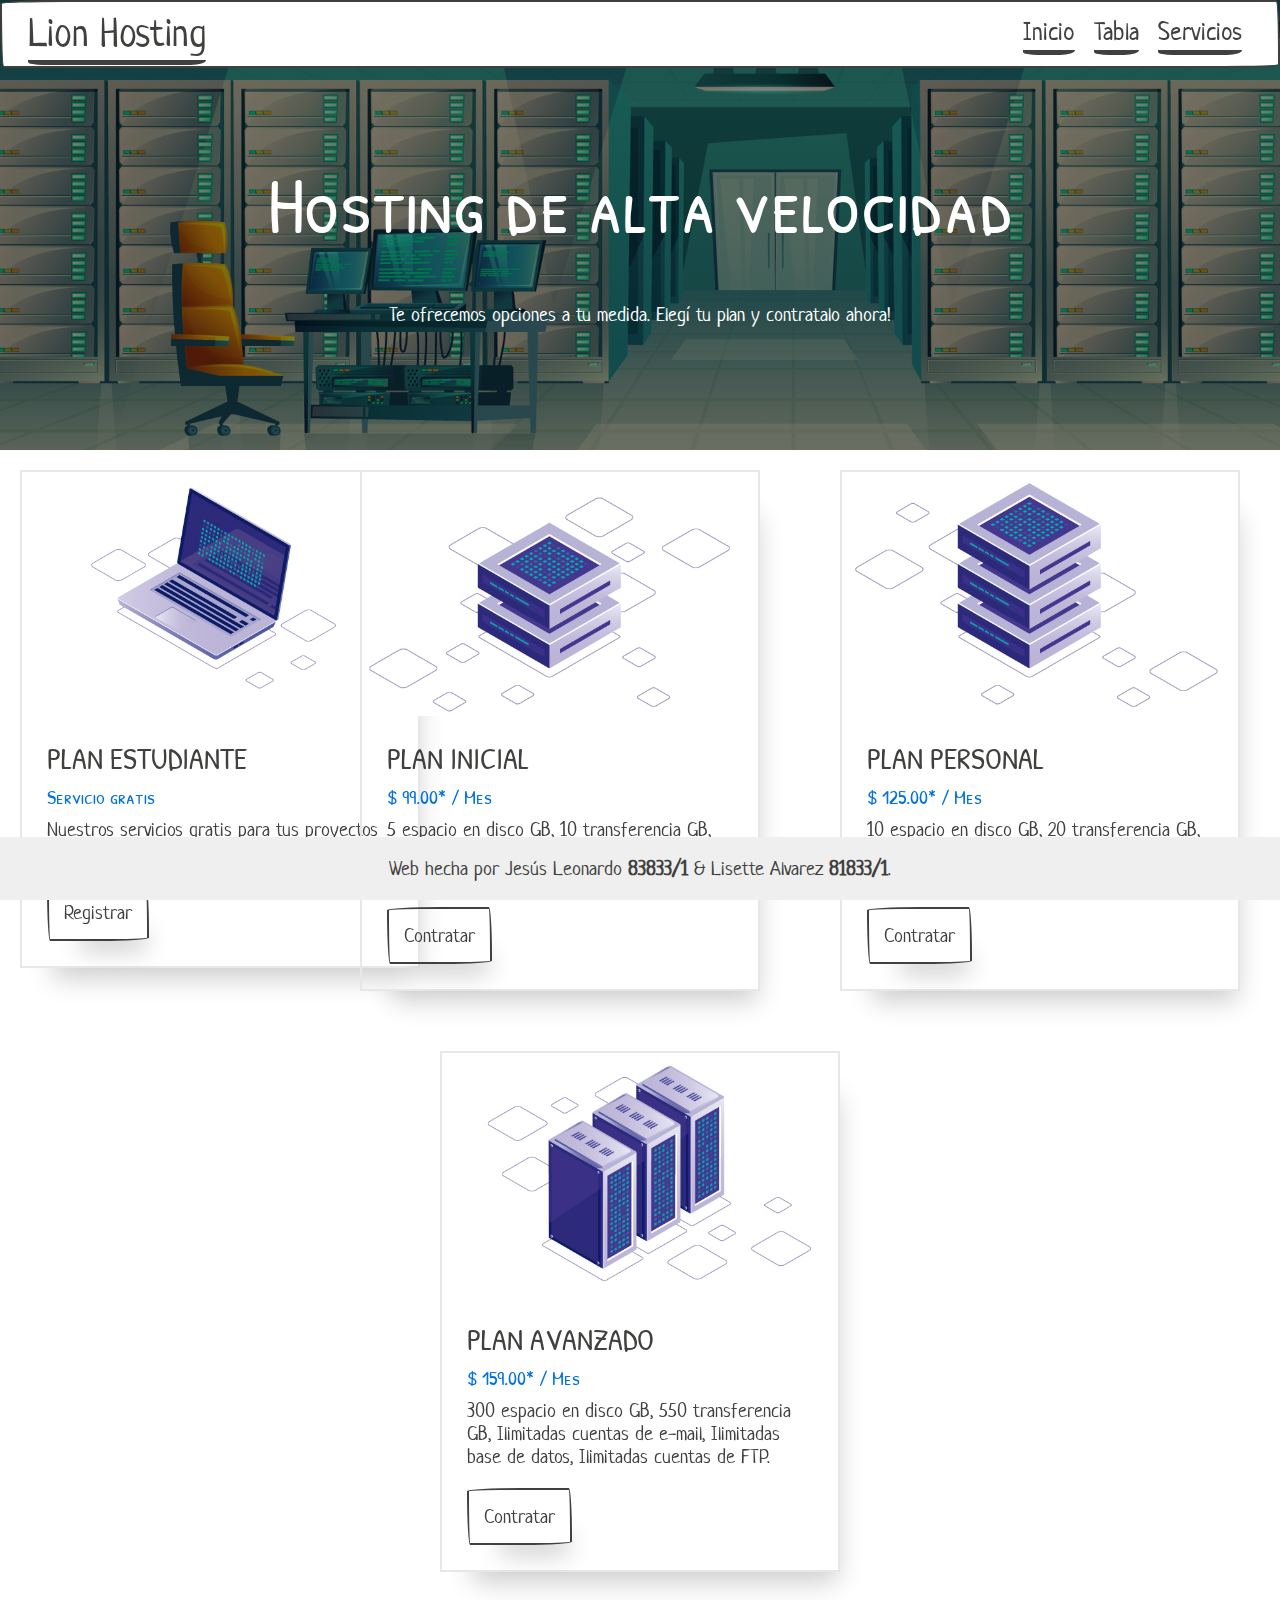
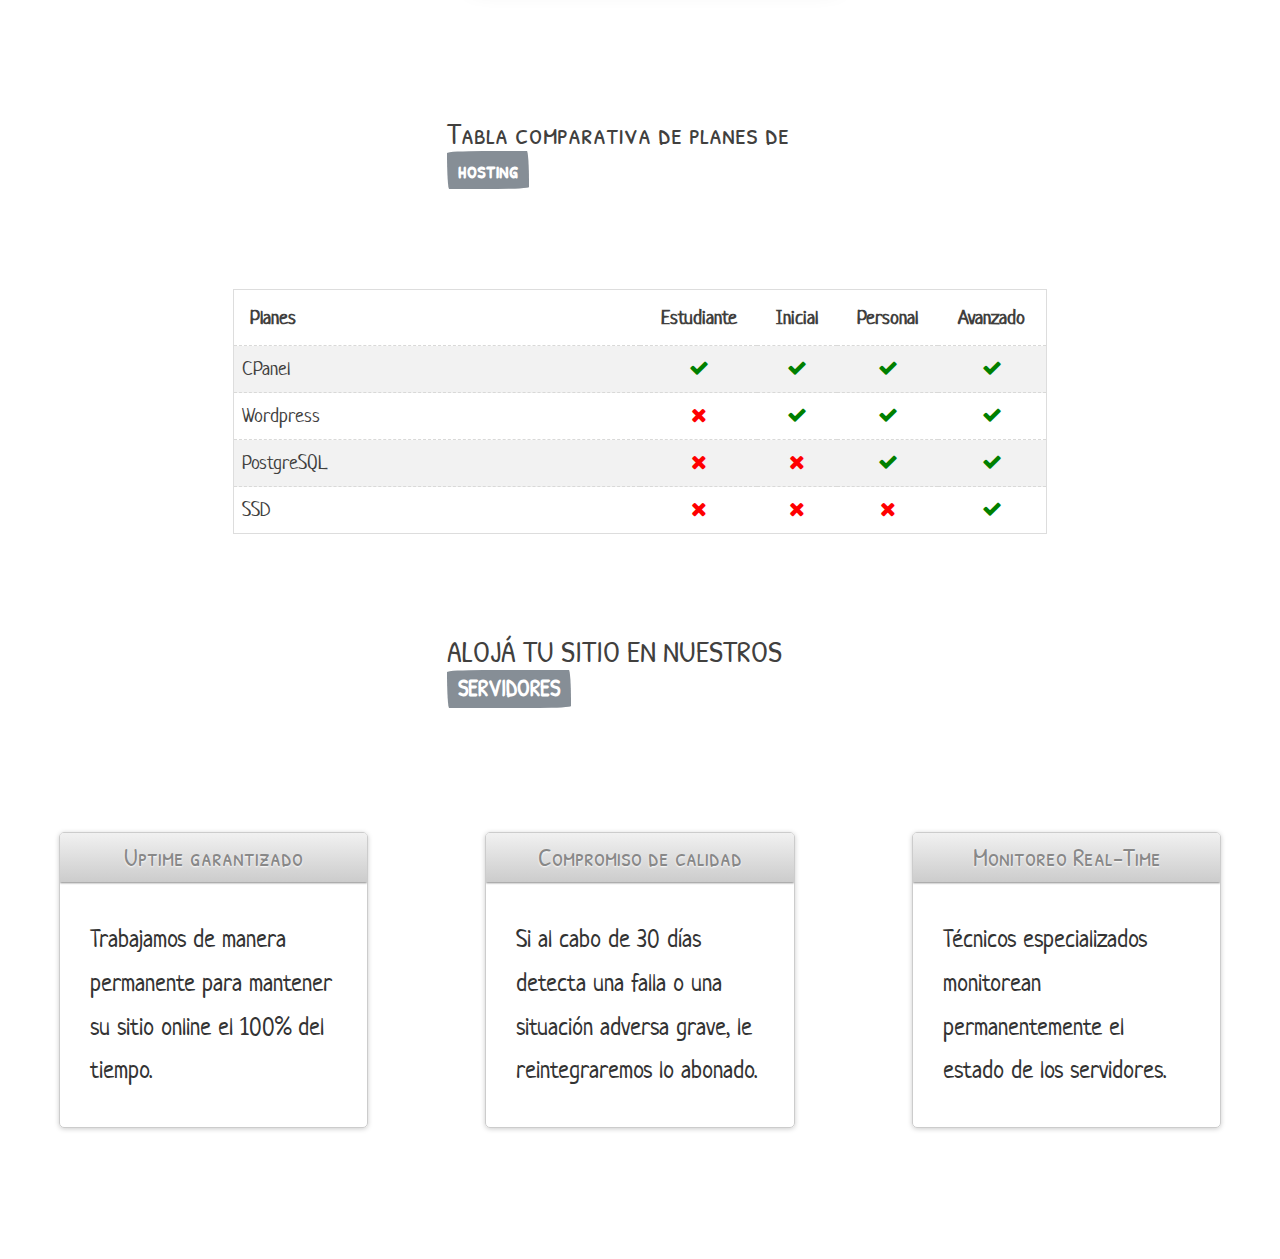
==== commit 976349f8: "cambios" ====
--- a/paper/index.html
+++ b/paper/index.html
@@ -1,11 +1,12 @@
 <!DOCTYPE HTML>
 <html>
 <head>
-<title></title>
+<title>TP PaperCSS</title>
+<meta name="viewport" content="width=device-width, iser-scalable=no initial-scale=1.0, maximum-scale=1.0, minimum-scale=1.0" />
 <meta http-equiv="content-type" content="text/html; charset=utf-8"/>
 <meta name="description" content=""/>
 <meta name="keywords" content=""/>
-<link rel="stylesheet" href="https://cdnjs.cloudflare.com/ajax/libs/font-awesome/4.7.0/css/font-awesome.min.css">
+<link rel="stylesheet" href="https://cdnjs.cloudflare.com/ajax/libs/font-awesome/4.7.0/css/font-awesome.min.css"/>
 <link rel="stylesheet" href="css/style.css"/>
 <link rel="stylesheet" href="css/paper.css"/>
 <link rel="stylesheet" href="css/paper.min.css"/>
@@ -39,8 +40,9 @@
 	</div>
 </div>
 </nav>
-<a id="volver"></a>
+
 <!--Hero-->
+
 <div id='inicio' class="hero-image">
 	<div class="hero-text">
 		<h1>Hosting de alta velocidad</h1>
@@ -49,7 +51,9 @@
 		</p>
 	</div>
 </div>
+
 <!--Cajas-->
+
 <div class="row">
 	<div class="col-3 col">
 		<div class="card" style="width: 20rem;">
@@ -63,7 +67,8 @@
 				<button>Registrar</button>
 			</div>
 		</div>
-	</div>
+    </div>
+    <div class="row">
 	<div class="col-3 col">
 		<div class="card" style="width: 20rem;">
 			<img src="images/basico.jpg" alt="Card example image">
@@ -76,7 +81,9 @@
 				<button>Contratar</button>
 			</div>
 		</div>
-	</div>
+    </div>
+</div>
+<div class="row">
 	<div class="col-3 col">
 		<div class="card" style="width: 20rem;">
 			<img src="images/personal.jpg" alt="Card example image">
@@ -89,7 +96,9 @@
 				<button>Contratar</button>
 			</div>
 		</div>
-	</div>
+    </div>
+</div>
+<div class="row">
 	<div class="col-3 col">
 		<div class="card" style="width: 20rem;">
 			<img src="images/avanzado.jpg" alt="Card example image">
@@ -103,6 +112,7 @@
 			</div>
 		</div>
 	</div>
+</div>
 </div>
 </br>
 <!--Contenido-->
--- a/paper/css/style.css
+++ b/paper/css/style.css
@@ -20,6 +20,8 @@
   left: 50%;
   transform: translate(-50%, -50%);
   color: white;
+  width: 80%;
+  
 }
  /*Contenido*/
  article, aside, figure, footer, header, hgroup, 
@@ -32,6 +34,8 @@
    font-family: verdana;
    margin: 25px auto;
    overflow: hidden;
+   width: 80%;
+  
  }
  #modal header {
    background: #f1f1f1;
@@ -167,3 +171,5 @@
     font-style: italic;
     color: #96a2a7;
   }
+
+
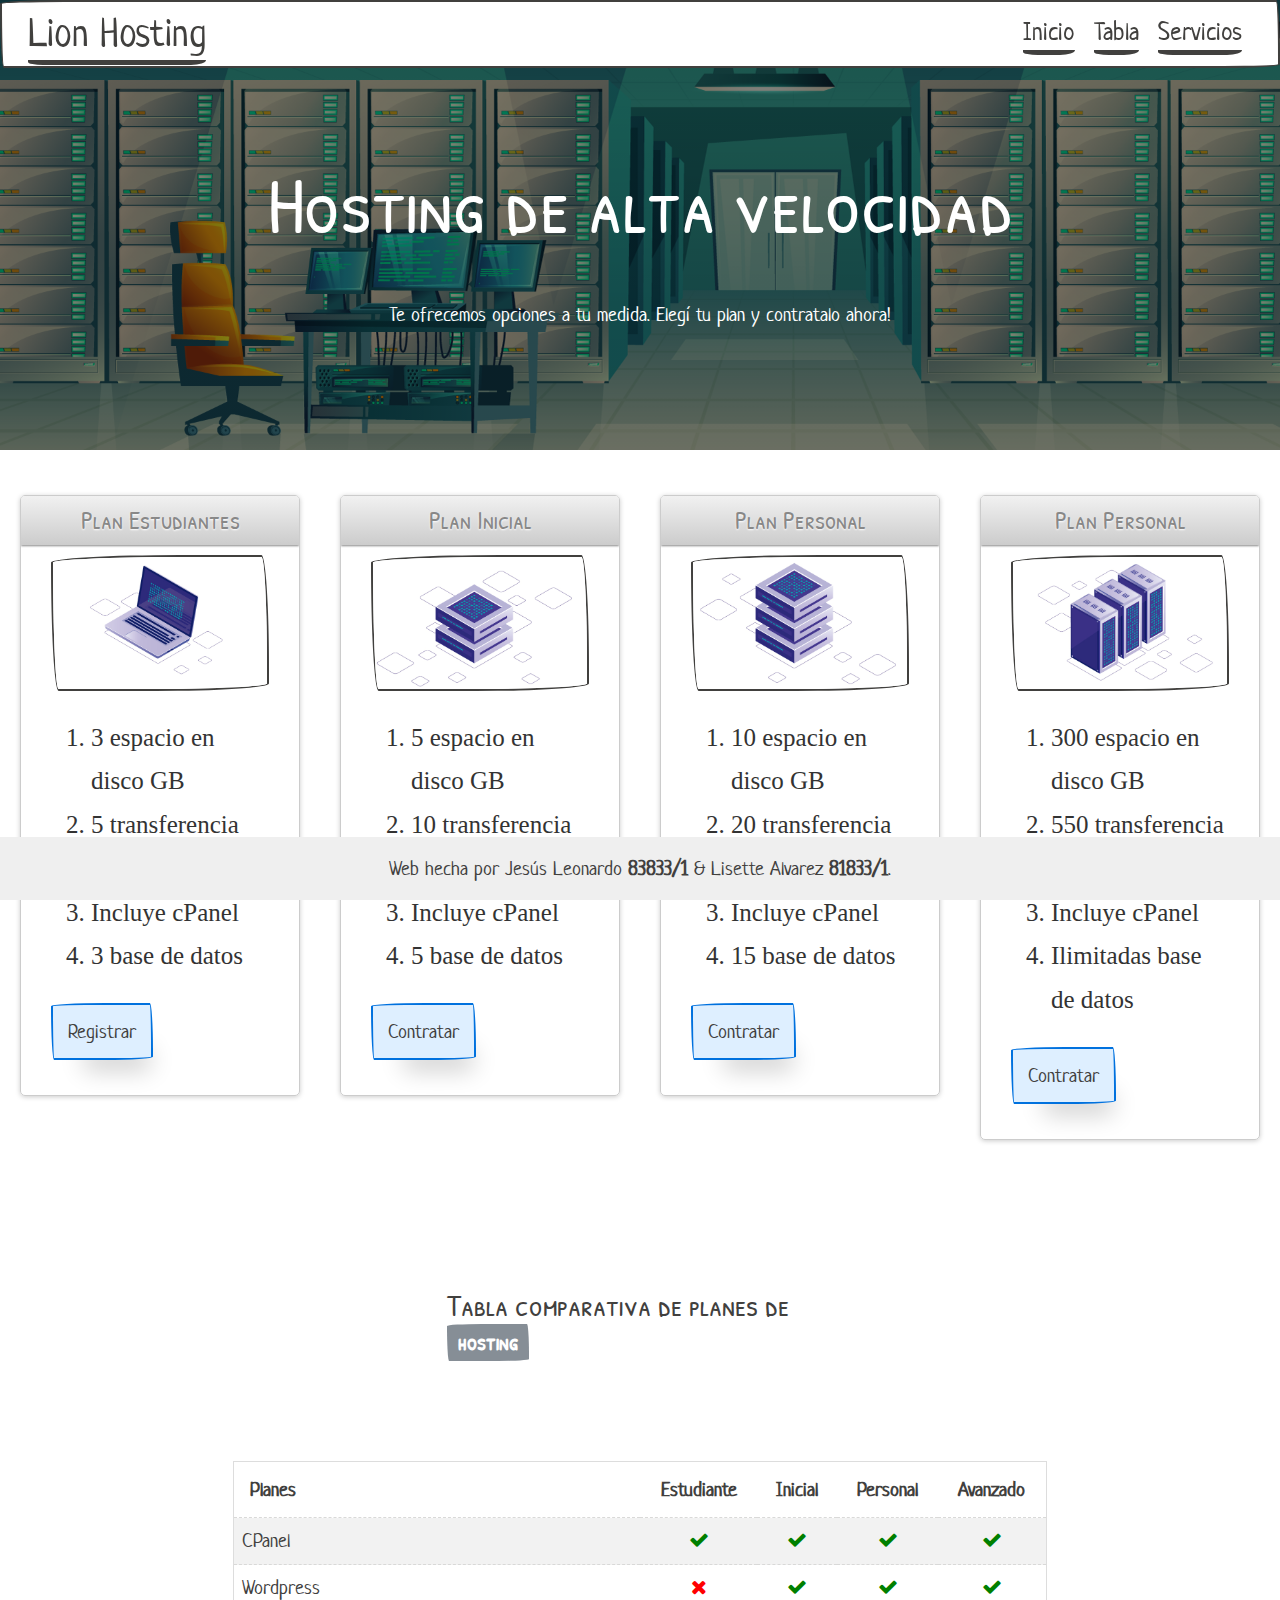
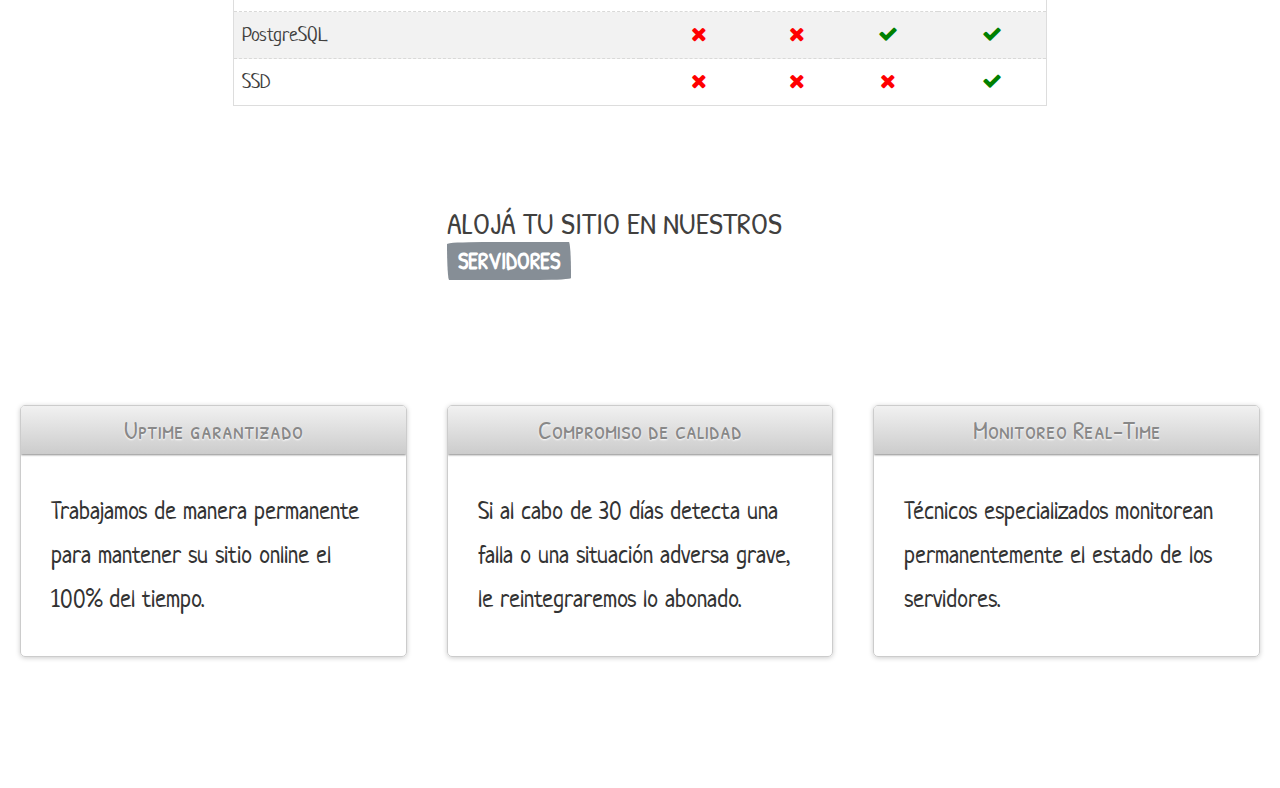
==== commit 48305d54: "cambios" ====
--- a/paper/index.html
+++ b/paper/index.html
@@ -53,67 +53,84 @@
 </div>
 
 <!--Cajas-->
-
 <div class="row">
-	<div class="col-3 col">
-		<div class="card" style="width: 20rem;">
-			<img src="images/estudiantes.jpg" alt="Card example image">
-			<div class="card-body">
-				<h4 class="card-title">PLAN ESTUDIANTE</h4>
-				<h5 class="card-subtitle">Servicio gratis</h5>
-				<p class="card-text">
-					Nuestros servicios gratis para tus proyectos de la universidad!
-				</p>
-				<button>Registrar</button>
-			</div>
-		</div>
+        <div class="col-3 col">
+            <div id="modal">
+                <header>
+                <h1>Plan Estudiantes</h1>
+                </header>
+                <section>
+                        <img src="images/estudiantes.jpg" alt="Estudiantes">
+                <p>
+                        <ol>
+                                <li>3 espacio en disco GB</li>
+                                        <li>5 transferencia GB</li>
+                                                <li> Incluye cPanel</li>
+                                                        <li> 3 base de datos</li>
+                        </ol>
+                        <input type="button" class="btn-secondary" value="Registrar"/> 
+                </p>
+                </section>
+            </div>
+        </div>
+        <div class="col-3 col">
+                <div id="modal">
+                    <header>
+                    <h1>Plan Inicial</h1>
+                    </header>
+                    <section>
+                            <img src="images/basico.jpg" alt="Inicial">
+                    <p>
+                        <ol>
+                                <li>5 espacio en disco GB</li>
+                                        <li>10 transferencia GB</li>
+                                                <li> Incluye cPanel</li>
+                                                        <li> 5 base de datos</li>
+                        </ol>
+                        <input type="button" class="btn-secondary" value="Contratar"/> 
+                    </p>
+                    </section>
+                </div>
+            </div>
+        <div class="col-3 col">
+            <div id="modal">
+                <header>
+                <h1>Plan Personal</h1>
+                </header>
+                <section>
+                        <img src="images/personal.jpg" alt="Personal">
+                <p>
+                        <ol>
+                                <li> 10 espacio en disco GB</li>
+                                        <li>20 transferencia GB</li>
+                                                <li> Incluye cPanel</li>
+                                                        <li> 15 base de datos</li>
+                        </ol>
+                        <input type="button" class="btn-secondary" value="Contratar"/> 
+                </p>
+                </section>
+            </div>
+        </div>
+        <div class="col-3 col">
+            <div id="modal">
+                <header>
+                <h1>Plan Personal</h1>
+                </header>
+                <section>
+                        <img src="images/avanzado.jpg" alt="Avanzado">
+                <p>
+                        <ol>
+                                <li>300 espacio en disco GB</li>
+                                        <li>550 transferencia GB</li>
+                                                <li> Incluye cPanel</li>
+                                                        <li> Ilimitadas base de datos</li>
+                        </ol>
+                        <input type="button" class="btn-secondary" value="Contratar"/> 
+                </p>
+                </section>
+            </div>
+        </div>
     </div>
-    <div class="row">
-	<div class="col-3 col">
-		<div class="card" style="width: 20rem;">
-			<img src="images/basico.jpg" alt="Card example image">
-			<div class="card-body">
-				<h4 class="card-title">PLAN INICIAL</h4>
-				<h5 class="card-subtitle">$ 99.00* / Mes</h5>
-				<p class="card-text">
-					5 espacio en disco GB, 10 transferencia GB, Ilimitadas cuentas de e-mail, 1 base de datos, Ilimitadas cuentas de FTP.
-				</p>
-				<button>Contratar</button>
-			</div>
-		</div>
-    </div>
-</div>
-<div class="row">
-	<div class="col-3 col">
-		<div class="card" style="width: 20rem;">
-			<img src="images/personal.jpg" alt="Card example image">
-			<div class="card-body">
-				<h4 class="card-title">PLAN PERSONAL</h4>
-				<h5 class="card-subtitle">$ 125.00* / Mes</h5>
-				<p class="card-text">
-					10 espacio en disco GB, 20 transferencia GB, Ilimitadas cuentas de e-mail, Ilimitadas base de datos, Ilimitadas cuentas de FTP.
-				</p>
-				<button>Contratar</button>
-			</div>
-		</div>
-    </div>
-</div>
-<div class="row">
-	<div class="col-3 col">
-		<div class="card" style="width: 20rem;">
-			<img src="images/avanzado.jpg" alt="Card example image">
-			<div class="card-body">
-				<h4 class="card-title">PLAN AVANZADO</h4>
-				<h5 class="card-subtitle">$ 159.00* / Mes</h5>
-				<p class="card-text">
-					 300 espacio en disco GB, 550 transferencia GB, Ilimitadas cuentas de e-mail, Ilimitadas base de datos, Ilimitadas cuentas de FTP.
-				</p>
-				<button>Contratar</button>
-			</div>
-		</div>
-	</div>
-</div>
-</div>
 </br>
 <!--Contenido-->
 <div id="tabla" class="row flex-center">
--- a/paper/css/style.css
+++ b/paper/css/style.css
@@ -27,14 +27,13 @@
  article, aside, figure, footer, header, hgroup, 
  menu, nav, section { display: block; }
  #modal {
-   width: 600px;
    border: 1px solid #CCC;
    box-shadow: 0 1px 5px #CCC;
    border-radius: 5px;
    font-family: verdana;
    margin: 25px auto;
    overflow: hidden;
-   width: 80%;
+   width: 100%;
   
  }
  #modal header {
@@ -107,44 +106,6 @@
  p.c {
     white-space: pre;
   }
-  /*Volver Arriba*/
-  #volver {
-    display: inline-block;
-    background-color: #FF9800;
-    width: 50px;
-    height: 50px;
-    text-align: center;
-    border-radius: 4px;
-    position: fixed;
-    bottom: 30px;
-    right: 30px;
-    transition: background-color .3s, 
-      opacity .5s, visibility .5s;
-    opacity: 0;
-    visibility: hidden;
-    z-index: 1000;
-  }
-  #volver::after {
-    content: "\f077";
-    font-family: FontAwesome;
-    font-weight: normal;
-    font-style: normal;
-    font-size: 2em;
-    line-height: 50px;
-    color: #fff;
-  }
-  #volver:hover {
-    cursor: pointer;
-    background-color: #333;
-  }
-  #volver:active {
-    background-color: #555;
-  }
-  #volver.show {
-    opacity: 1;
-    visibility: visible;
-  }
-  
   
   .content {
     width: 77%;
@@ -154,22 +115,8 @@
     color: #6c767a;
     line-height: 1.9;
   }
-  @media (min-width: 500px) {
-    .content {
-      width: 43%;
-    }
-    #volver {
-      margin: 30px;
-    }
+  .card{
+    width: 600px;
   }
-  .content h1 {
-    margin-bottom: -10px;
-    color: #03a9f4;
-    line-height: 1.5;
-  }
-  .content h3 {
-    font-style: italic;
-    color: #96a2a7;
-  }
+  
 
-
